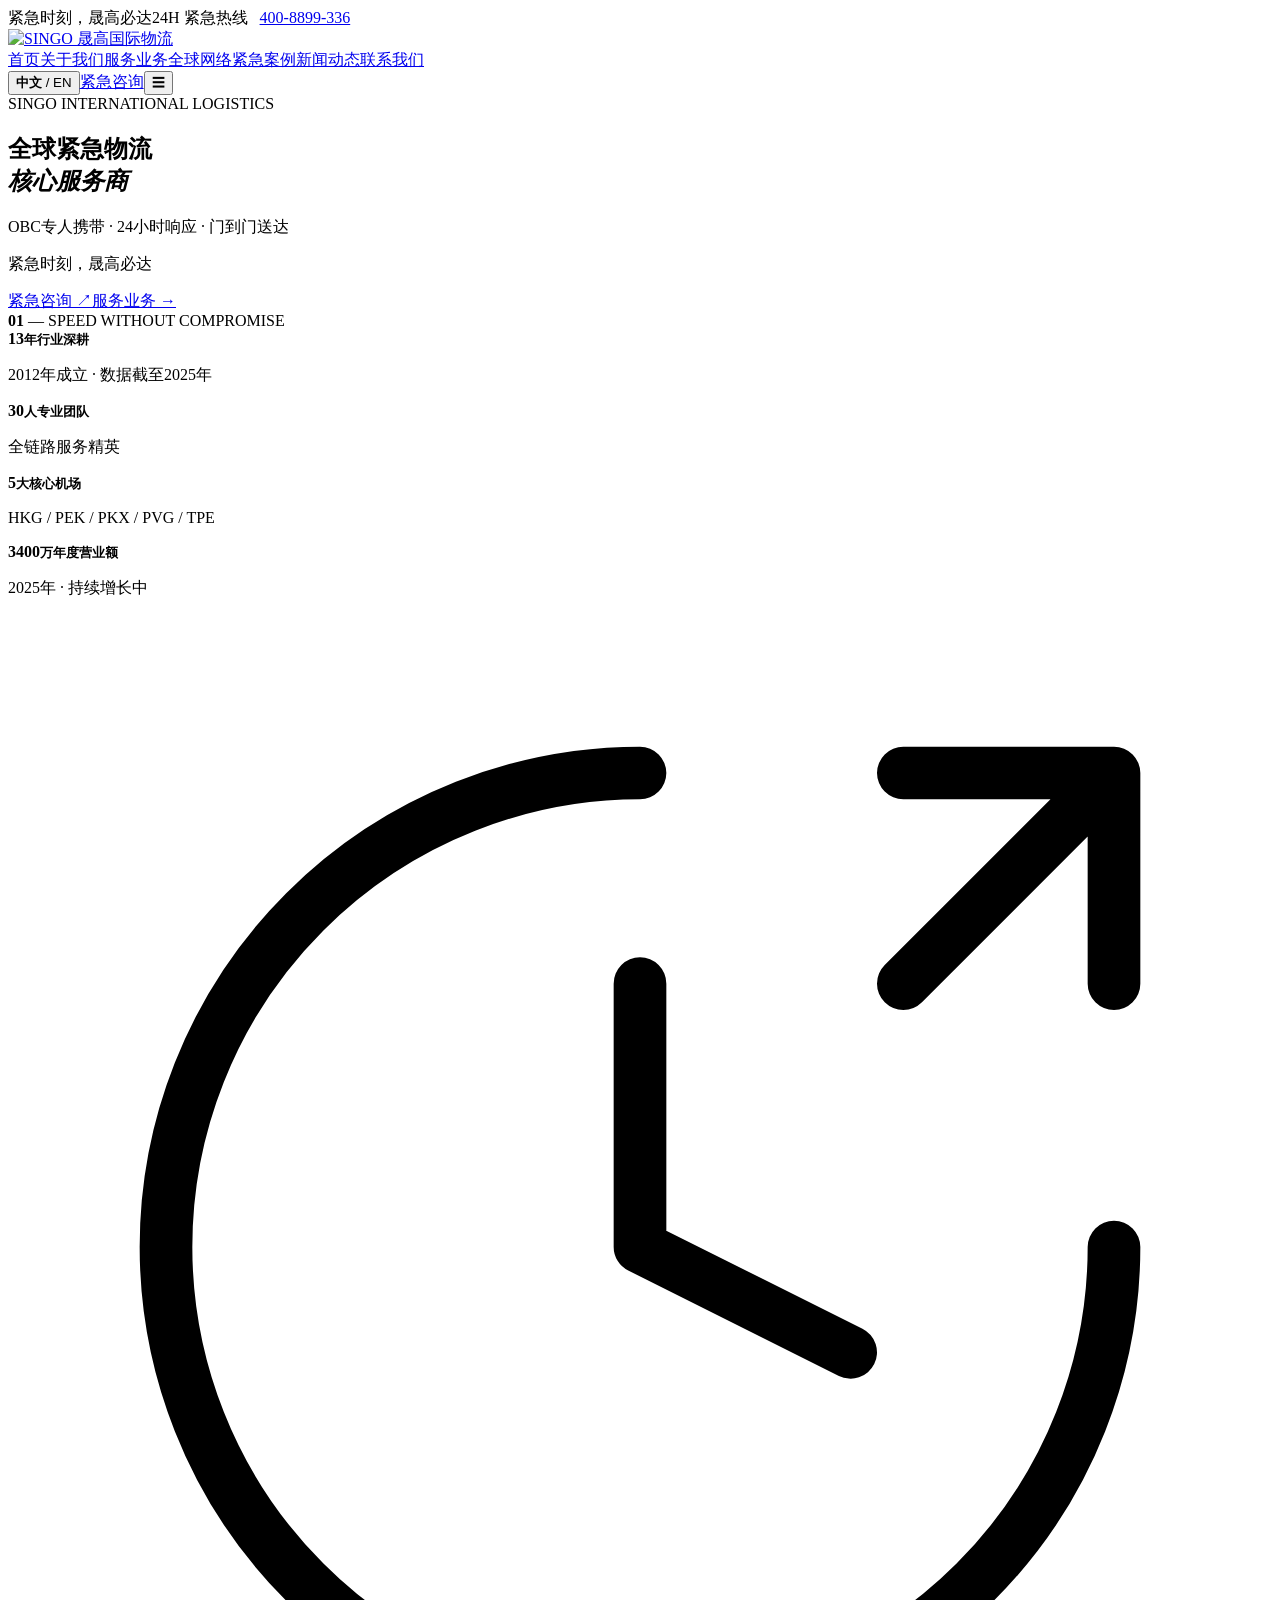
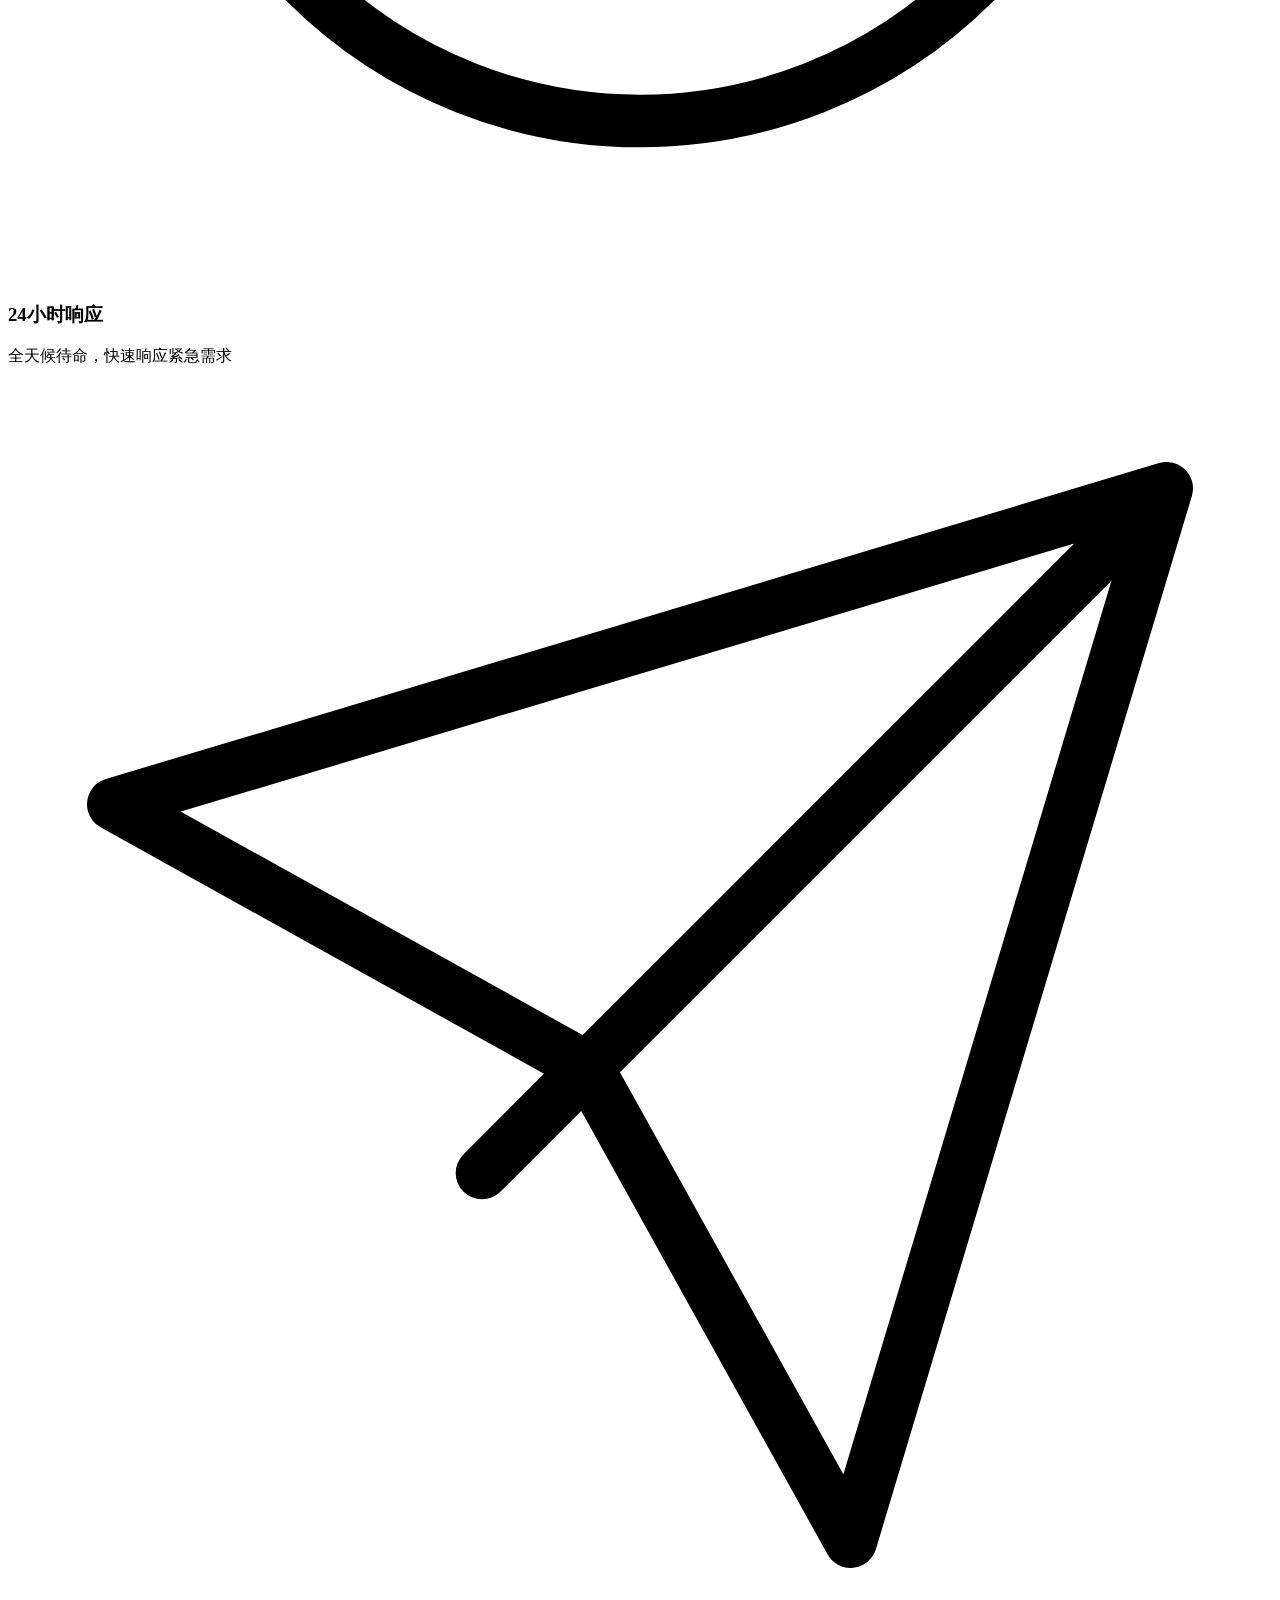
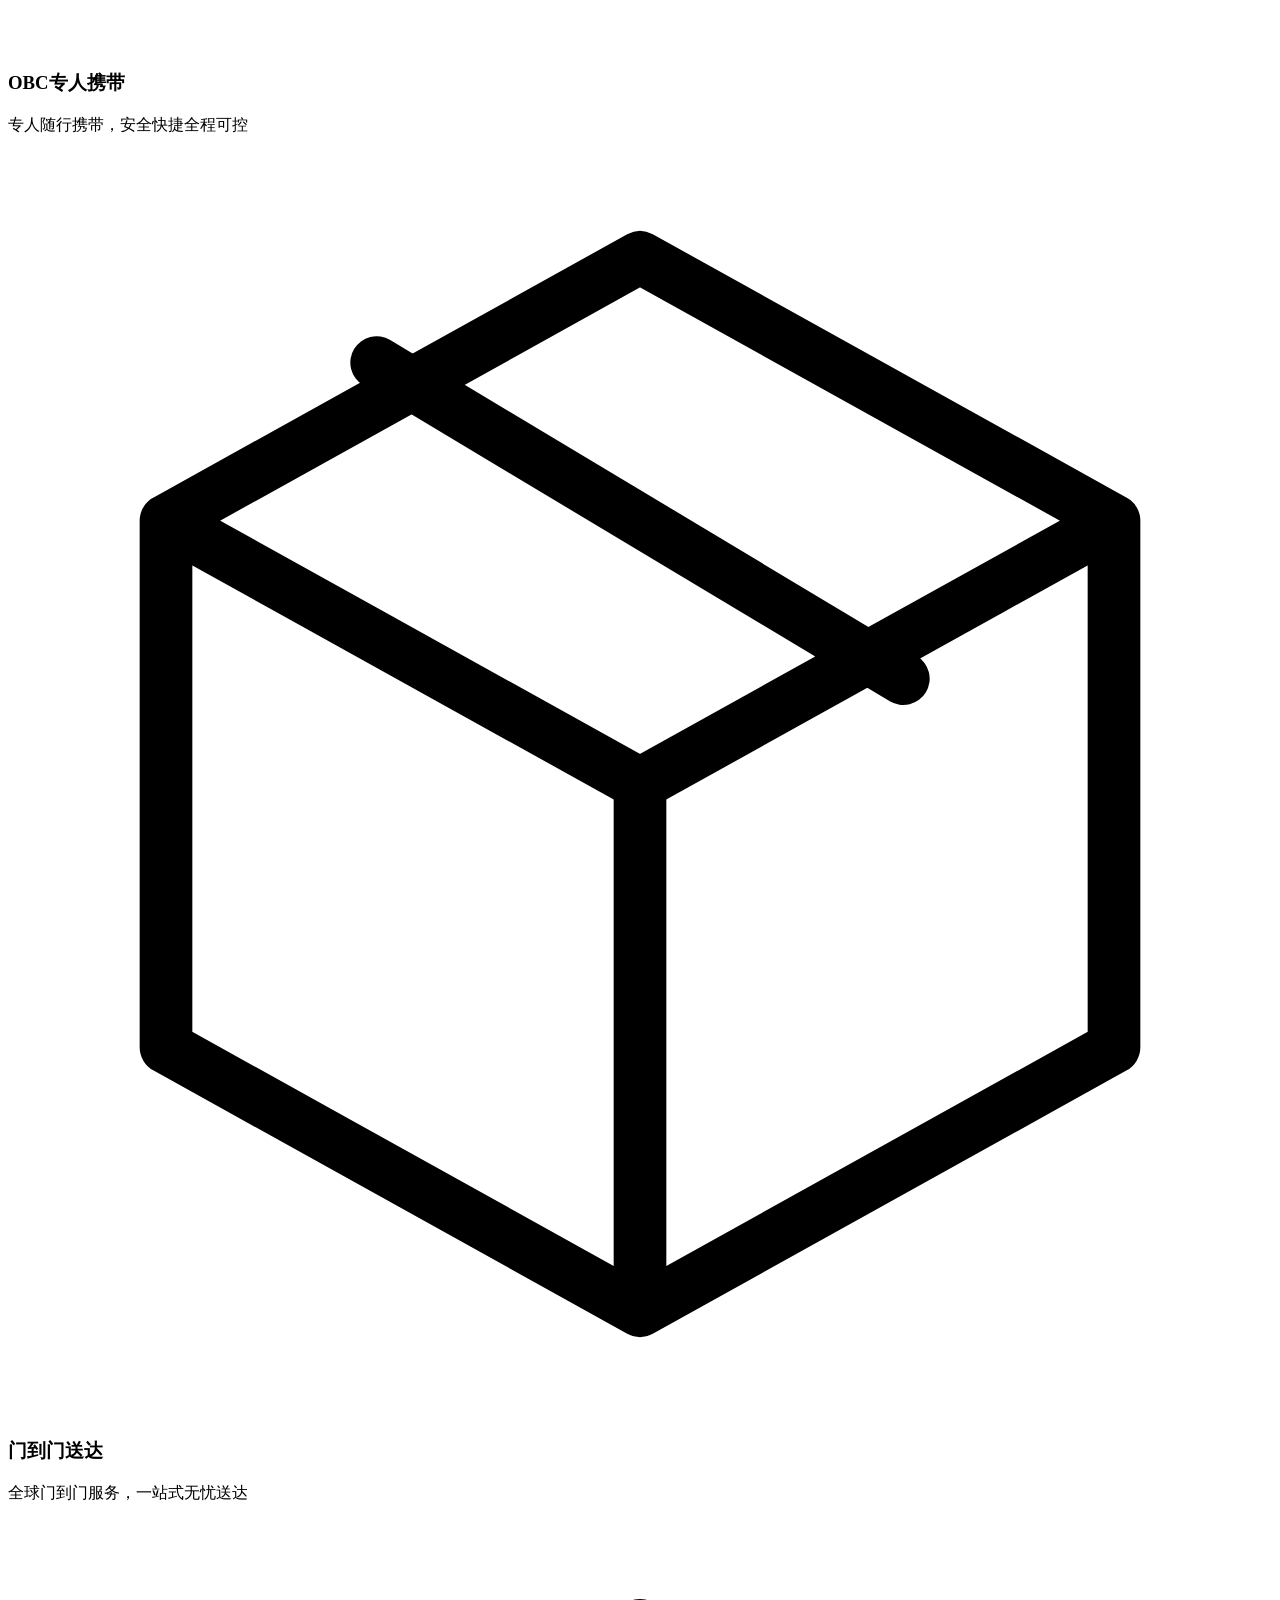
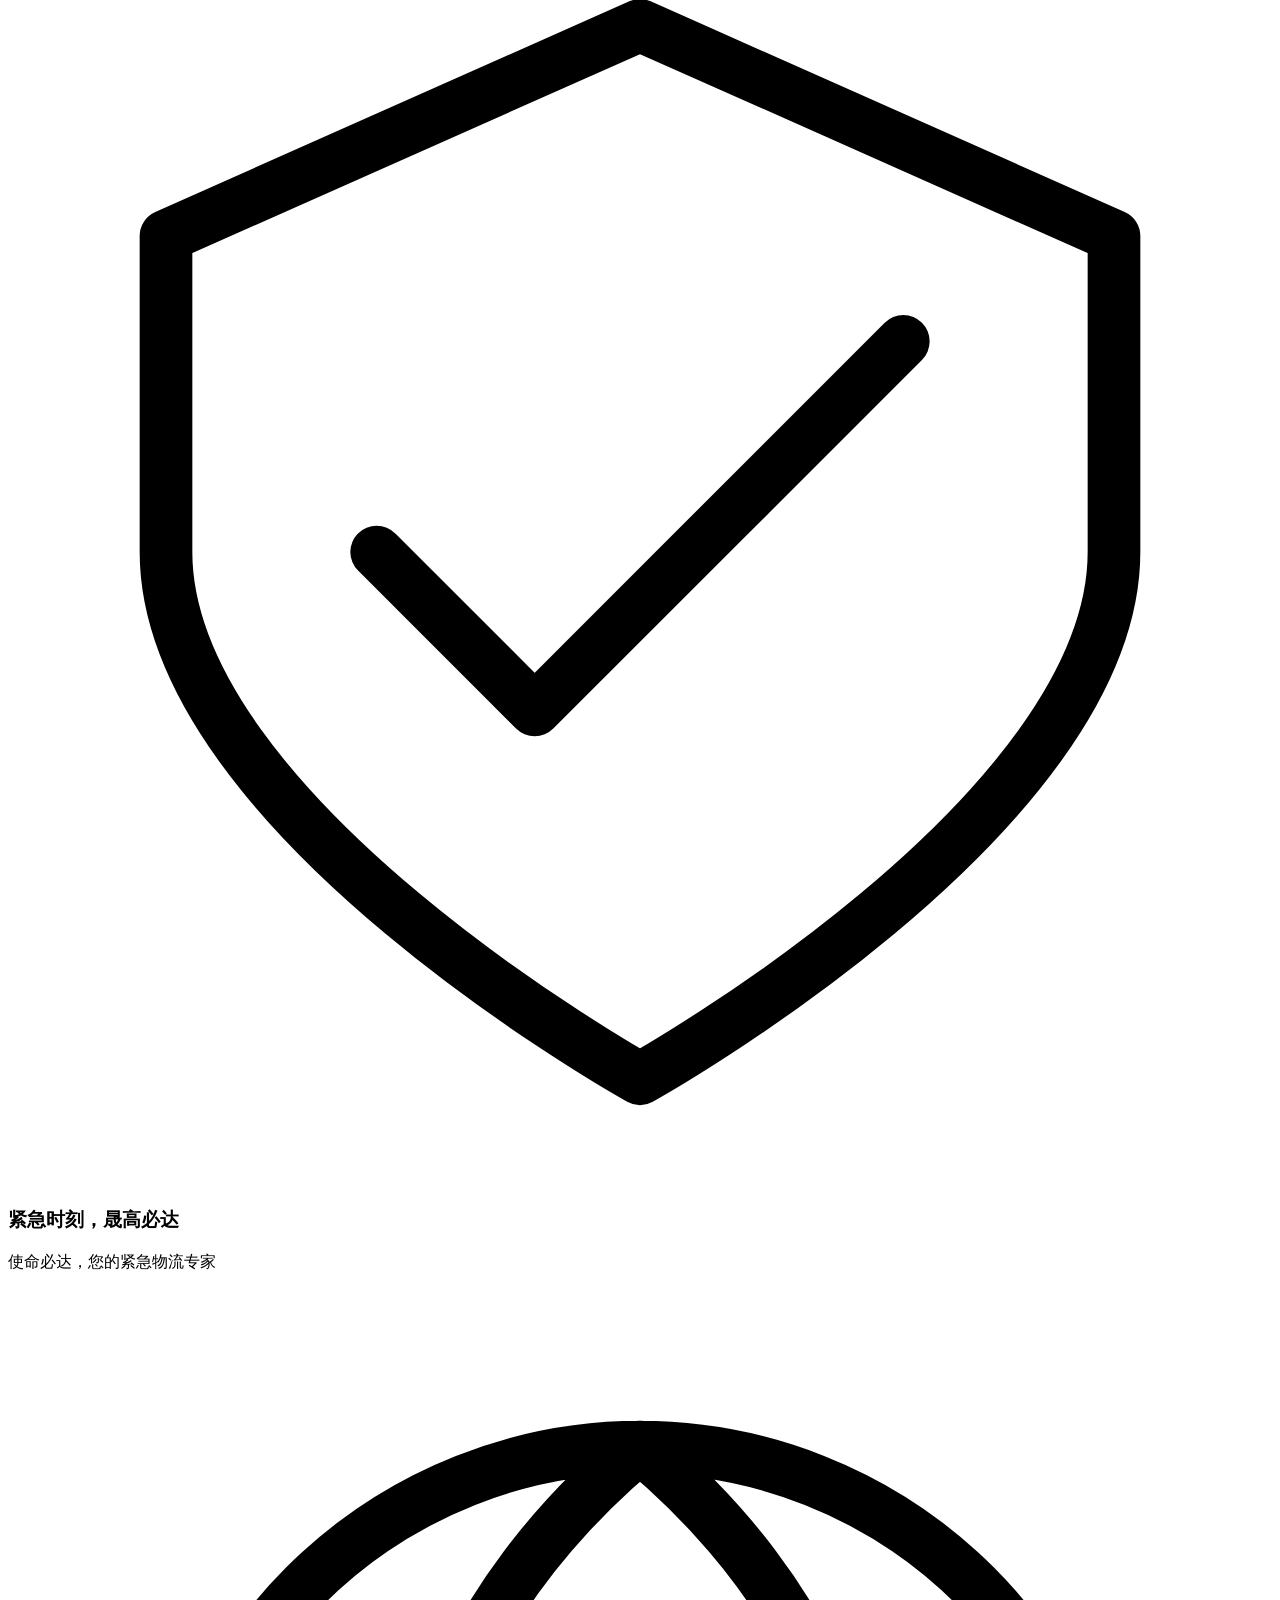
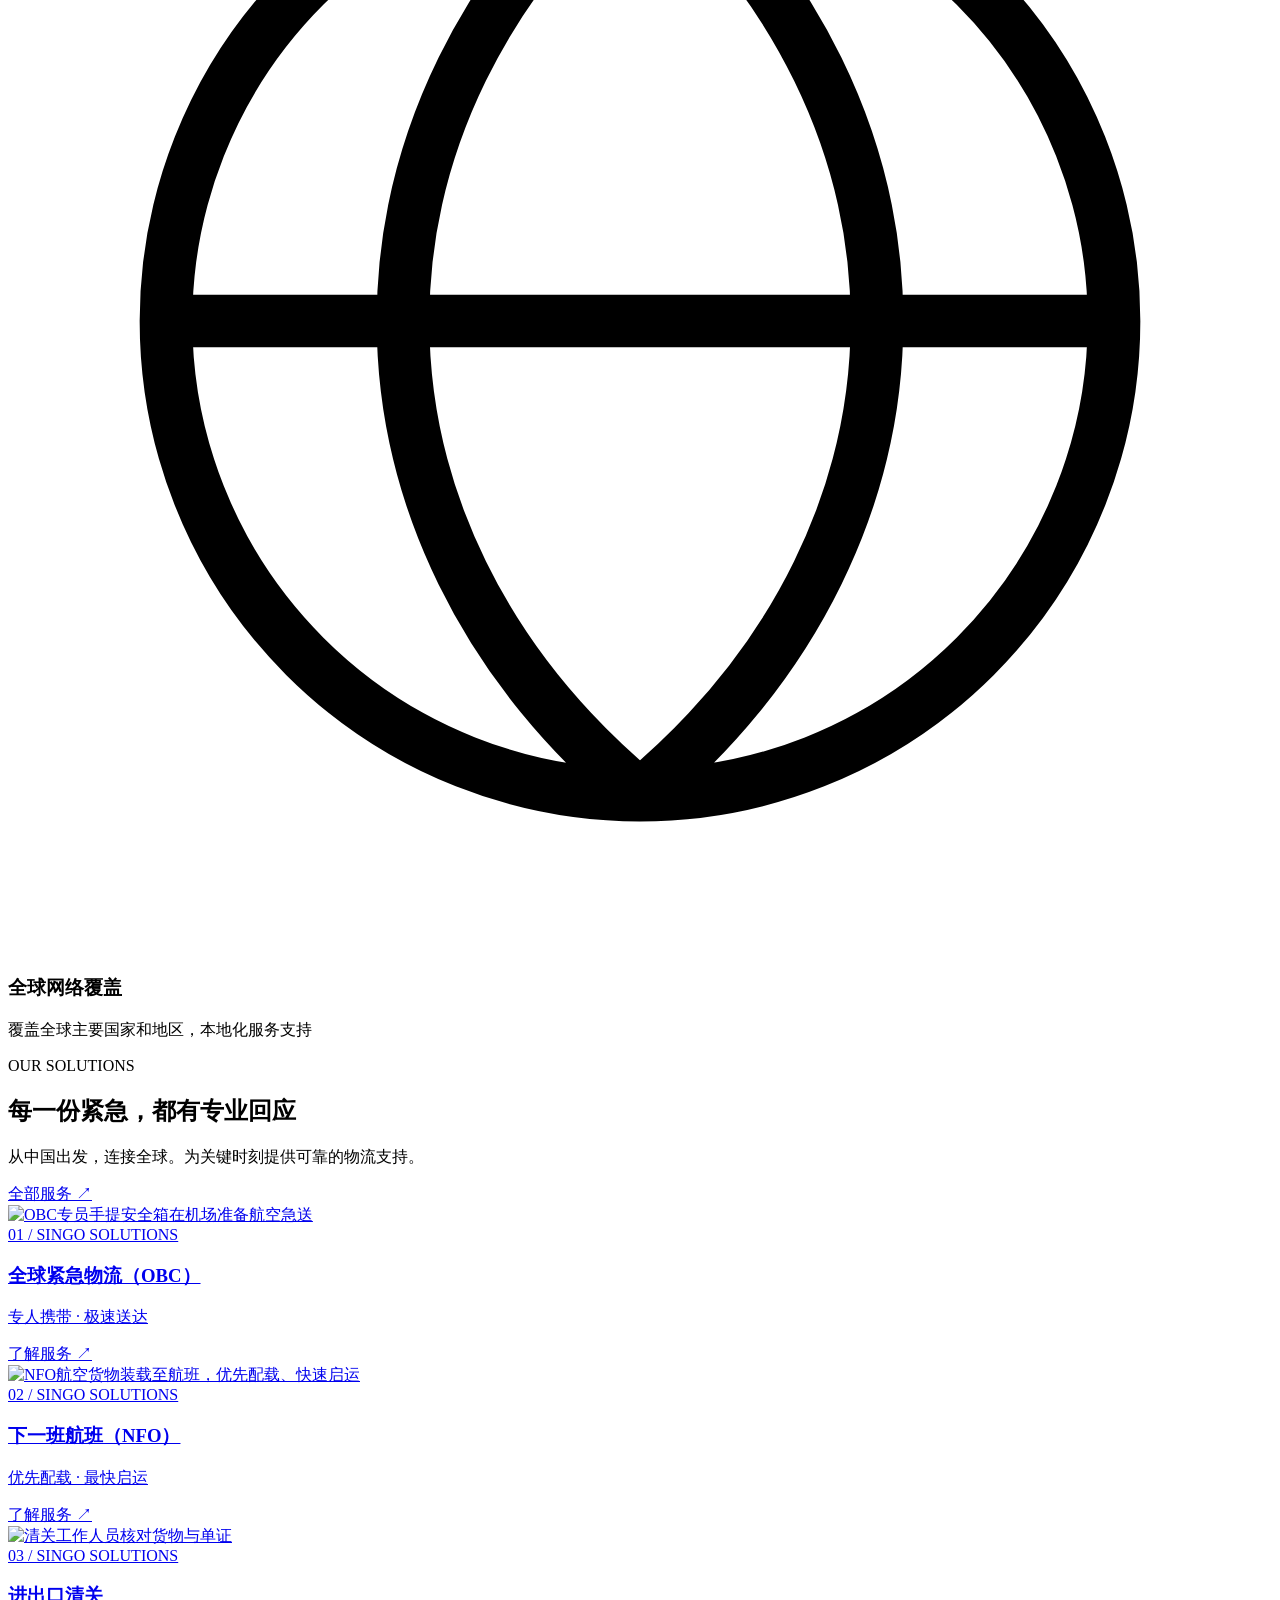
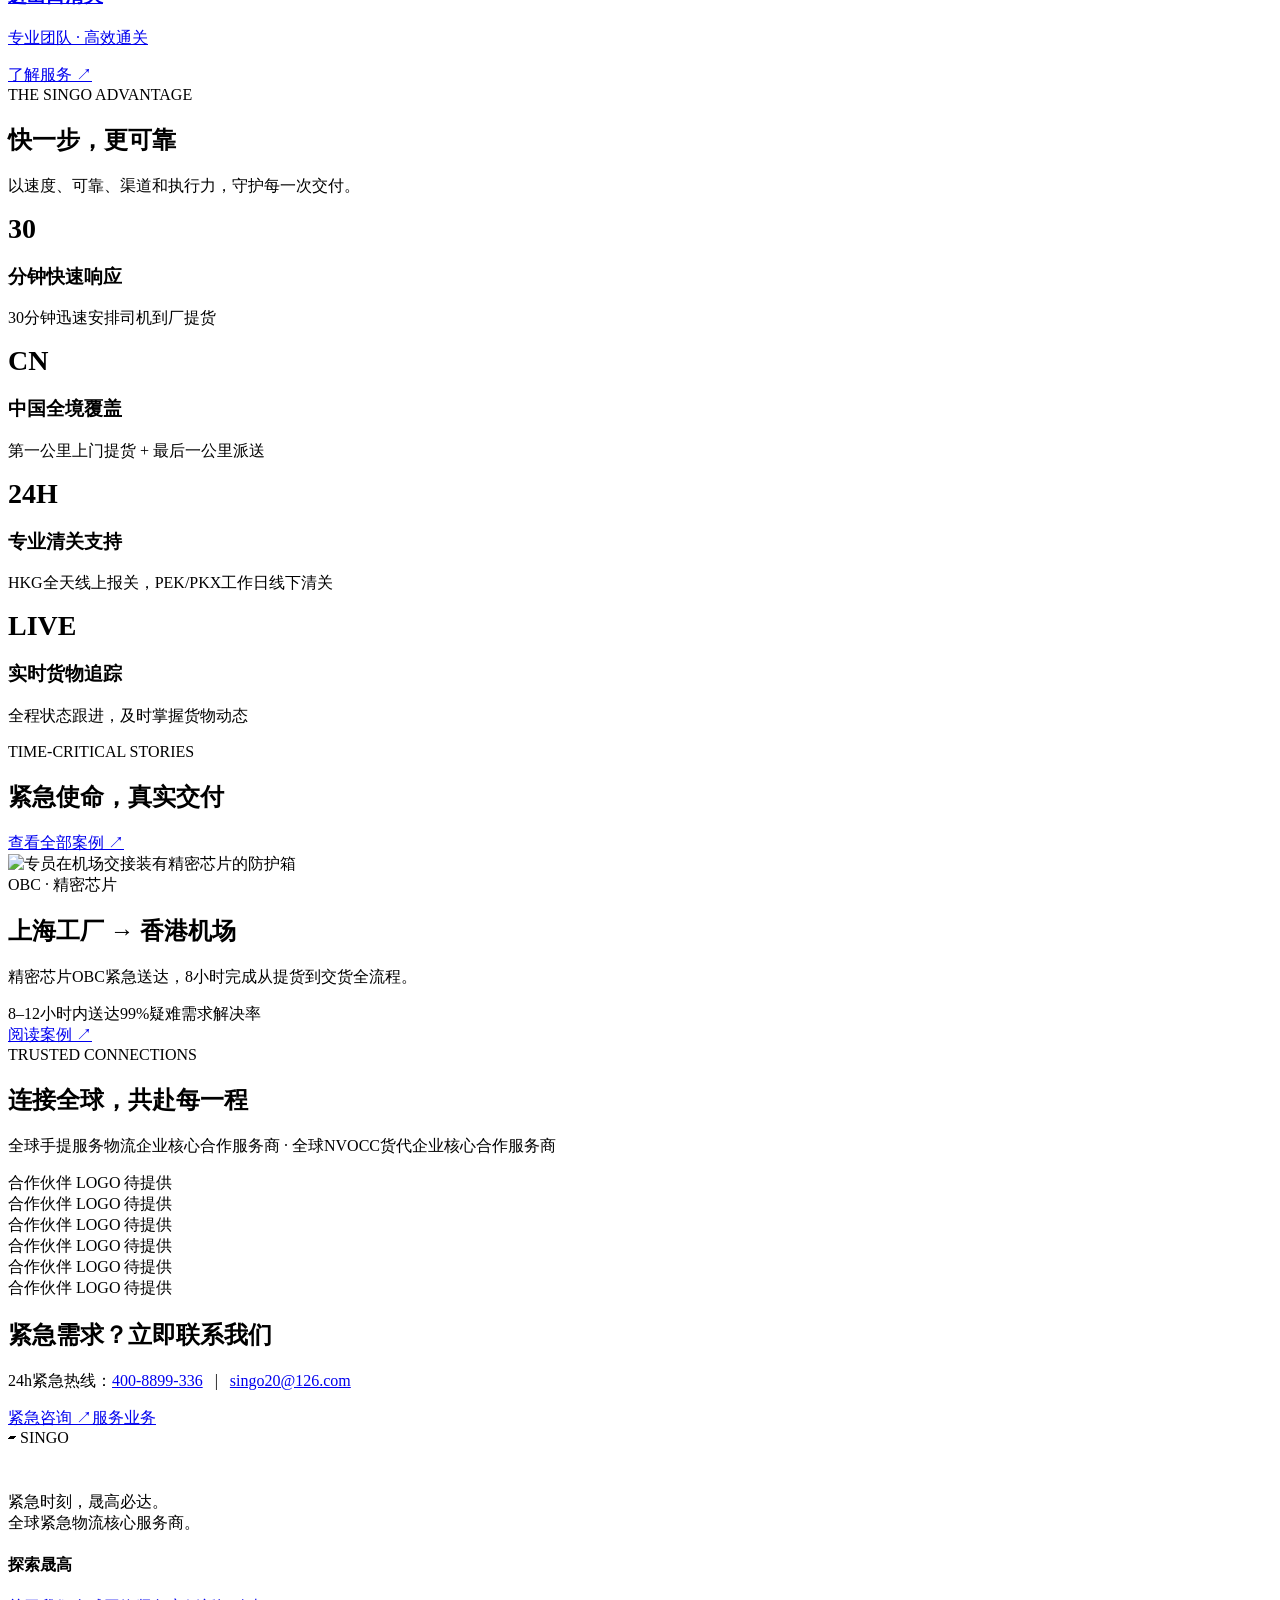
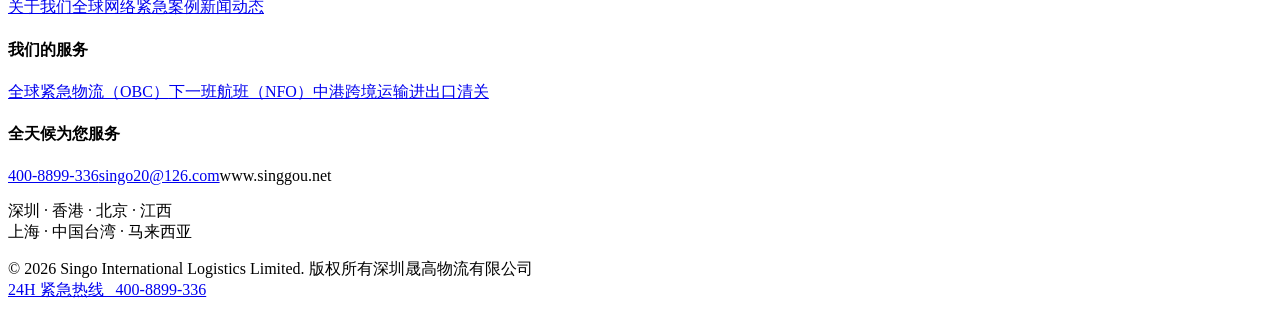
==== public/index.html @ d89088b9 "Initial commit: Singo website" ====
<!doctype html><html lang="zh-CN"><head><meta charset="UTF-8"><meta name="viewport" content="width=device-width,initial-scale=1"><title>全球紧急物流核心服务商 | 晟高国际物流 Singo International Logistics</title><meta name="description" content="OBC专人携带、中港跨境运输、进出口清关与门到门配送，晟高为紧急需求提供24小时服务。"><link rel="icon" href="data:image/svg+xml,%3Csvg xmlns='http://www.w3.org/2000/svg' viewBox='0 0 32 32'%3E%3Crect width='32' height='32' rx='6' fill='%23e60012'/%3E%3Ctext x='7' y='25' fill='white' font-size='26' font-family='Arial' font-weight='bold'%3ES%3C/text%3E%3C/svg%3E"><link rel="stylesheet" href="/style.css"><script defer src="/content.js"></script><script defer src="/app.js"></script></head><body><div id="app"><div class="topbar"><div class="wrap"><span>紧急时刻，晟高必达</span><span>24H 紧急热线 &nbsp; <a href="tel:4008899336">400-8899-336</a></span></div></div><header><div class="wrap"><a href="/" class="logo"><img src="/assets/logo.png" alt="SINGO 晟高国际物流"></a><nav aria-label="主导航"><a href="/" class="active">首页</a><a href="/about" class="">关于我们</a><a href="/services" class="">服务业务</a><a href="/network" class="">全球网络</a><a href="/cases" class="">紧急案例</a><a href="/news" class="">新闻动态</a><a href="/contact" class="">联系我们</a></nav><button class="lang" onclick="switchLanguage()" aria-label="Switch to English"><b>中文</b> / EN</button><a href="/contact" class="btn">紧急咨询</a><button class="menu" aria-expanded="false" onclick="toggleMenu(this)" aria-label="打开菜单">☰</button></div></header><main id="main"><section class="hero"><div class="wrap"><div class="eyebrow">SINGO INTERNATIONAL LOGISTICS</div><h1 class="">全球紧急物流<br><em>核心服务商</em></h1><div class="subtitle">OBC专人携带 · 24小时响应 · 门到门送达</div><p class="slogan">紧急时刻，晟高必达</p><div class="actions"><a href="/contact" class="btn">紧急咨询 ↗</a><a href="/services" class="btn light">服务业务 →</a></div></div><div class="hero-index"><b>01</b> — SPEED WITHOUT COMPROMISE</div></section><section class="stats"><div class="wrap"><div class="stat"><strong>13<small>年行业深耕</small></strong><p>2012年成立 · 数据截至2025年</p></div><div class="stat"><strong>30<small>人专业团队</small></strong><p>全链路服务精英</p></div><div class="stat"><strong>5<small>大核心机场</small></strong><p>HKG / PEK / PKX / PVG / TPE</p></div><div class="stat"><strong>3400<small>万年度营业额</small></strong><p>2025年 · 持续增长中</p></div></div></section><section class="section "><div class="wrap"><div class="grid five"><div class="card promise"><svg class="icon" viewBox="0 0 24 24" fill="none" stroke="currentColor" stroke-linecap="round" stroke-linejoin="round" aria-hidden="true"><path d="M12 3a9 9 0 1 0 9 9 M12 7v5l4 2 M17 3h4v4 M21 3l-4 4"/></svg><h3>24小时响应</h3><p>全天候待命，快速响应紧急需求</p></div><div class="card promise"><svg class="icon" viewBox="0 0 24 24" fill="none" stroke="currentColor" stroke-linecap="round" stroke-linejoin="round" aria-hidden="true"><path d="M22 2 9 15 M22 2l-6 20-5-9-9-5Z"/></svg><h3>OBC专人携带</h3><p>专人随行携带，安全快捷全程可控</p></div><div class="card promise"><svg class="icon" viewBox="0 0 24 24" fill="none" stroke="currentColor" stroke-linecap="round" stroke-linejoin="round" aria-hidden="true"><path d="m3 7 9-5 9 5v10l-9 5-9-5V7 m0 0 9 5 9-5 M12 12v10 M7 4l10 6"/></svg><h3>门到门送达</h3><p>全球门到门服务，一站式无忧送达</p></div><div class="card promise"><svg class="icon" viewBox="0 0 24 24" fill="none" stroke="currentColor" stroke-linecap="round" stroke-linejoin="round" aria-hidden="true"><path d="M12 2 3 6v6c0 5 9 10 9 10s9-5 9-10V6Z m-5 10 3 3 7-7"/></svg><h3>紧急时刻，晟高必达</h3><p>使命必达，您的紧急物流专家</p></div><div class="card promise"><svg class="icon" viewBox="0 0 24 24" fill="none" stroke="currentColor" stroke-linecap="round" stroke-linejoin="round" aria-hidden="true"><path d="M21 12a9 9 0 1 1-18 0 9 9 0 0 1 18 0 M3 12h18 M12 3c-6 5-6 13 0 18 M12 3c6 5 6 13 0 18"/></svg><h3>全球网络覆盖</h3><p>覆盖全球主要国家和地区，本地化服务支持</p></div></div></div></section><section class="section gray"><div class="wrap"><div class="section-head"><div><div class="kicker">OUR SOLUTIONS</div><h2>每一份紧急，都有专业回应</h2><p>从中国出发，连接全球。为关键时刻提供可靠的物流支持。</p></div><a href="/services" class="text-link">全部服务 ↗</a></div><div class="grid three"><a href="/services#obc" class="service-card"><img class="service-card-image" src="/images/singo-obc.png" alt="OBC专员手提安全箱在机场准备航空急送" width="1672" height="941" loading="lazy"><div class="service-content"><span class="number">01 / SINGO SOLUTIONS</span><h3>全球紧急物流（OBC）</h3><p>专人携带 · 极速送达</p><span class="text-link">了解服务 ↗</span></div></a><a href="/services#nfo" class="service-card"><div class="placeholder"><img class="service-card-image" src="/images/singo-nfo.png" alt="NFO航空货物装载至航班，优先配载、快速启运" width="1672" height="941" loading="lazy"></div><div class="service-content"><span class="number">02 / SINGO SOLUTIONS</span><h3>下一班航班（NFO）</h3><p>优先配载 · 最快启运</p><span class="text-link">了解服务 ↗</span></div></a><a href="/services#customs" class="service-card"><div class="placeholder"><img class="service-card-image" src="/images/singo-customs.png" alt="清关工作人员核对货物与单证" width="1672" height="941" loading="lazy"></div><div class="service-content"><span class="number">03 / SINGO SOLUTIONS</span><h3>进出口清关</h3><p>专业团队 · 高效通关</p><span class="text-link">了解服务 ↗</span></div></a></div></div></section><section class="section "><div class="wrap"><div class="section-head"><div><div class="kicker">THE SINGO ADVANTAGE</div><h2>快一步，更可靠</h2><p>以速度、可靠、渠道和执行力，守护每一次交付。</p></div></div><div class="grid four"><div class="feature"><strong style="font-size:28px">30</strong><h3>分钟快速响应</h3><p>30分钟迅速安排司机到厂提货</p></div><div class="feature"><strong style="font-size:28px">CN</strong><h3>中国全境覆盖</h3><p>第一公里上门提货 + 最后一公里派送</p></div><div class="feature"><strong style="font-size:28px">24H</strong><h3>专业清关支持</h3><p>HKG全天线上报关，PEK/PKX工作日线下清关</p></div><div class="feature"><strong style="font-size:28px">LIVE</strong><h3>实时货物追踪</h3><p>全程状态跟进，及时掌握货物动态</p></div></div></div></section><section class="section gray"><div class="wrap"><div class="section-head"><div><div class="kicker">TIME-CRITICAL STORIES</div><h2>紧急使命，真实交付</h2></div><a href="/cases" class="text-link">查看全部案例 ↗</a></div><div class="case-banner"><div class="case-scene"><img src="/images/shanghai-hongkong-case.png" alt="专员在机场交接装有精密芯片的防护箱" width="1672" height="941" loading="lazy"></div><div class="case-copy"><span class="badge">OBC · 精密芯片</span><h2>上海工厂 → 香港机场</h2><p class="muted">精密芯片OBC紧急送达，8小时完成从提货到交货全流程。</p><div class="tags"><span class="badge">8–12小时内送达</span><span class="badge">99%疑难需求解决率</span></div><a href="/cases/precision-chips" class="text-link">阅读案例 ↗</a></div></div></div></section><section class="section "><div class="wrap"><div class="section-head"><div><div class="kicker">TRUSTED CONNECTIONS</div><h2>连接全球，共赴每一程</h2><p>全球手提服务物流企业核心合作服务商 · 全球NVOCC货代企业核心合作服务商</p></div></div><div class="partners"><div class="partner">合作伙伴 LOGO 待提供</div><div class="partner">合作伙伴 LOGO 待提供</div><div class="partner">合作伙伴 LOGO 待提供</div><div class="partner">合作伙伴 LOGO 待提供</div><div class="partner">合作伙伴 LOGO 待提供</div><div class="partner">合作伙伴 LOGO 待提供</div></div></div></section></main><section class="cta"><div class="wrap"><div><h2>紧急需求？立即联系我们</h2><p>24h紧急热线：<a href="tel:4008899336">400-8899-336</a> &nbsp; | &nbsp; <a href="mailto:singo20@126.com">singo20@126.com</a></p></div><div class="actions"><a href="/contact" class="btn white">紧急咨询 ↗</a><a href="/services" class="btn light">服务业务</a></div></div></section><footer><div class="wrap"><div class="footer-grid"><div><div class="wordmark"><span>▰</span> SINGO</div><p style="color:white;margin-top:8px">晟高国际物流</p><p>紧急时刻，晟高必达。<br>全球紧急物流核心服务商。</p></div><div><h4>探索晟高</h4><a href="/about" class="">关于我们</a><a href="/network" class="">全球网络</a><a href="/cases" class="">紧急案例</a><a href="/news" class="">新闻动态</a></div><div><h4>我们的服务</h4><a href="/services#obc" class="">全球紧急物流（OBC）</a><a href="/services#nfo" class="">下一班航班（NFO）</a><a href="/services#cross-border" class="">中港跨境运输</a><a href="/services#customs" class="">进出口清关</a></div><div><h4>全天候为您服务</h4><a href="tel:4008899336">400-8899-336</a><a href="mailto:singo20@126.com">singo20@126.com</a><span>www.singgou.net</span><p style="margin-top:16px">深圳 · 香港 · 北京 · 江西<br>上海 · 中国台湾 · 马来西亚</p></div></div><div class="copyright"><span>© 2026 Singo International Logistics Limited. 版权所有</span><span>深圳晟高物流有限公司</span></div></div></footer><a class="mobile-contact" href="tel:4008899336">24H 紧急热线 &nbsp; 400-8899-336</a></div></body></html>
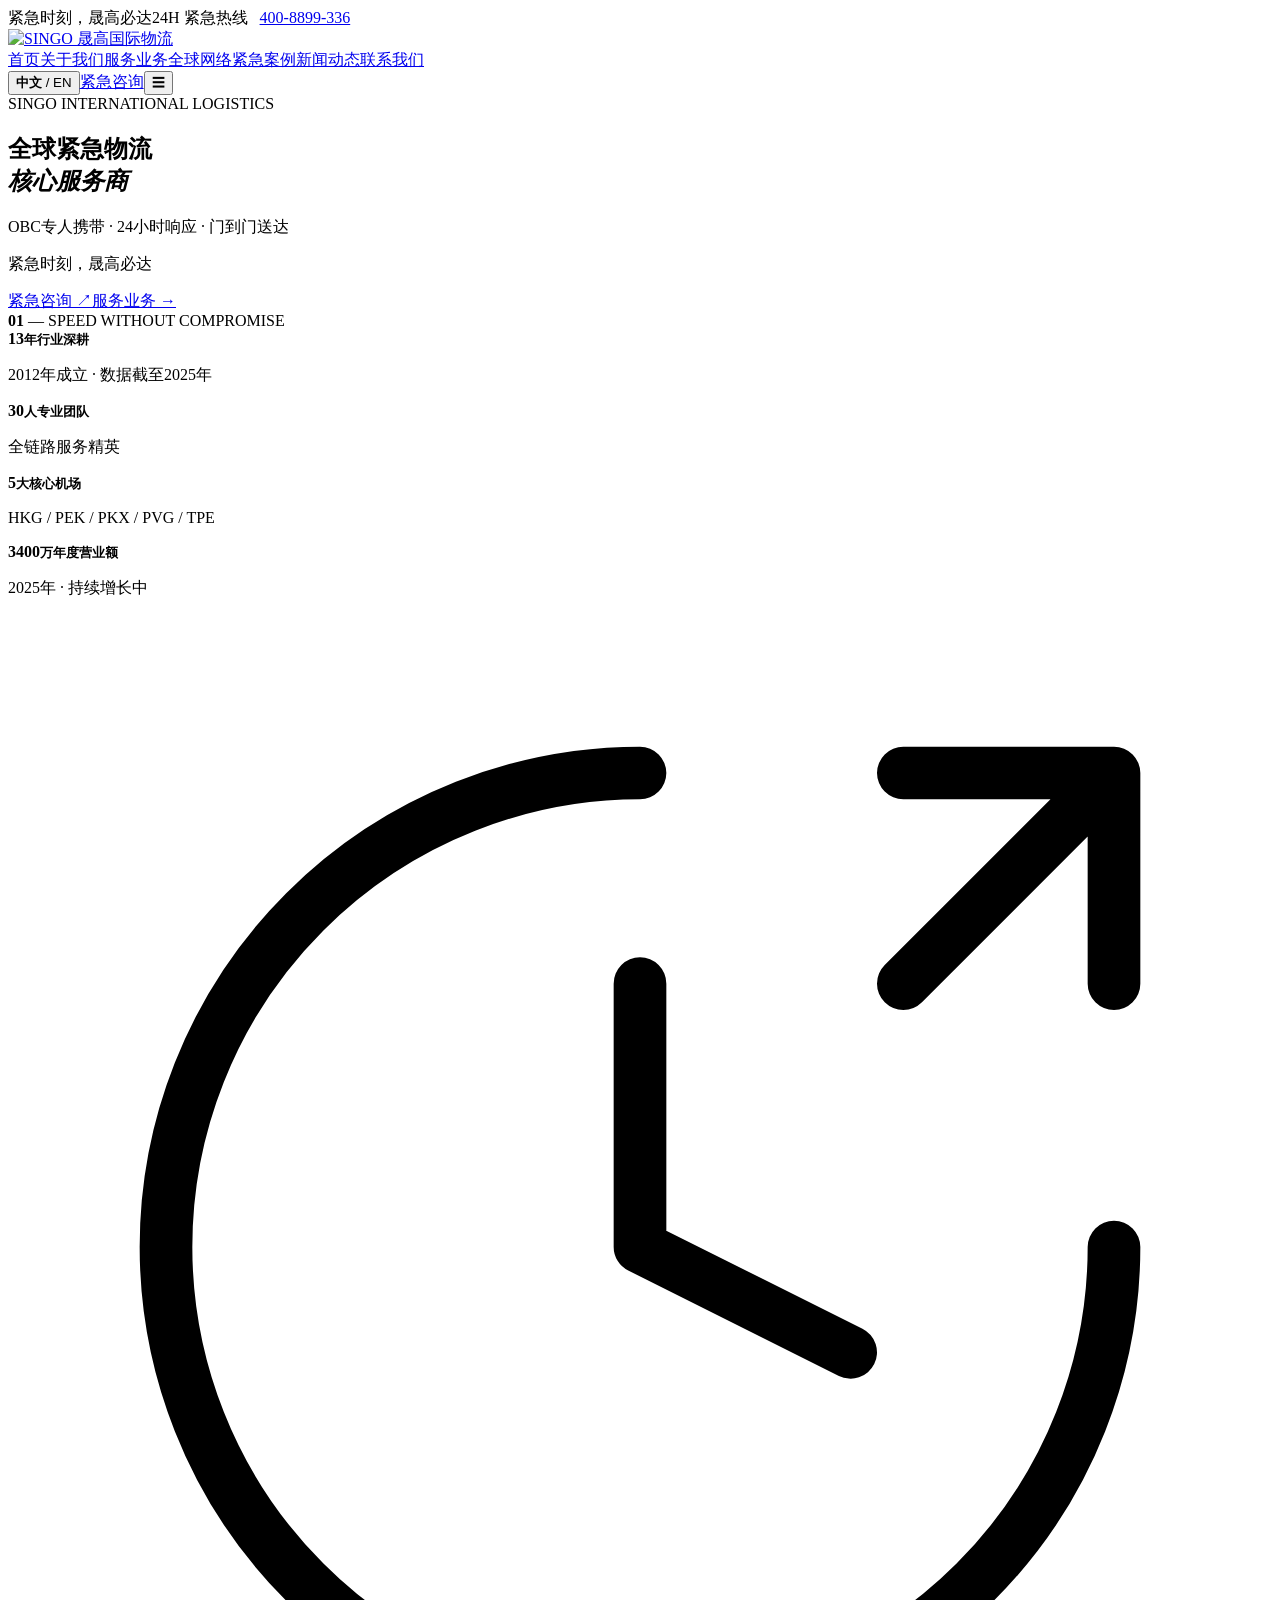
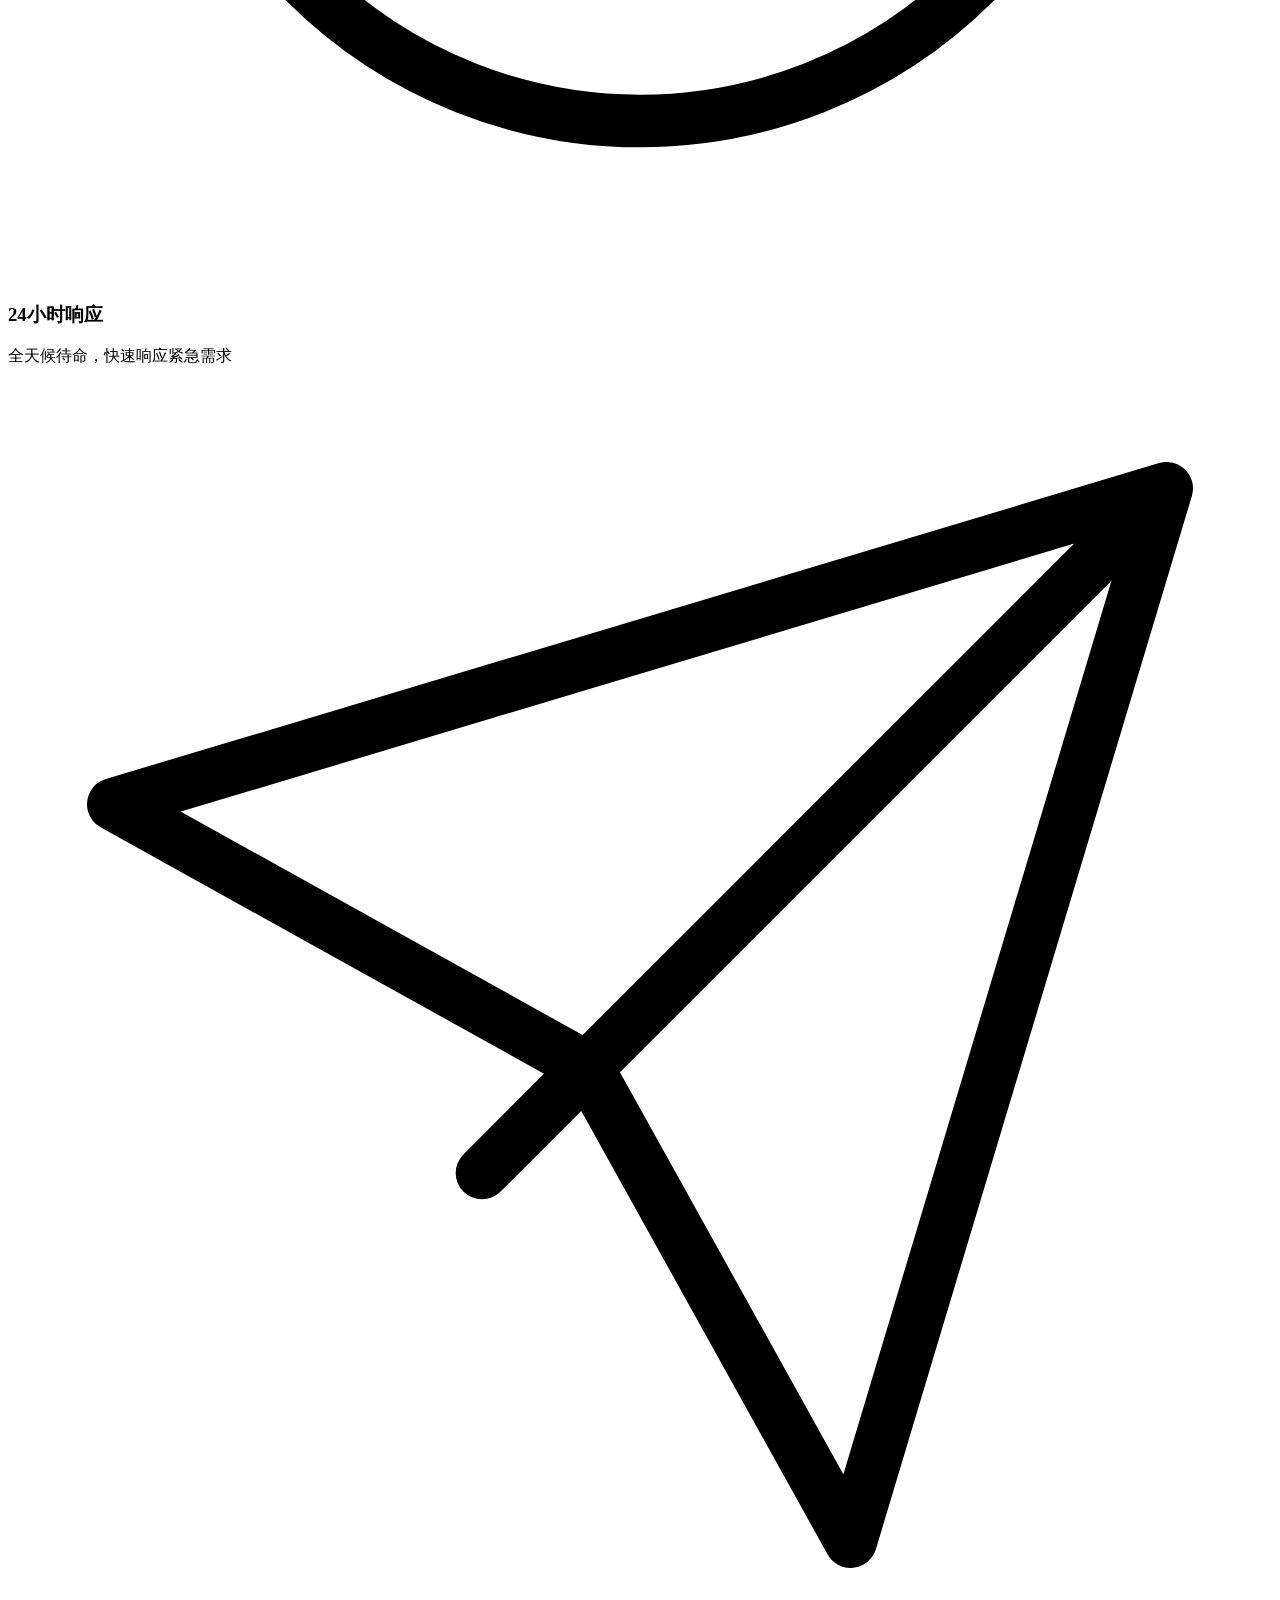
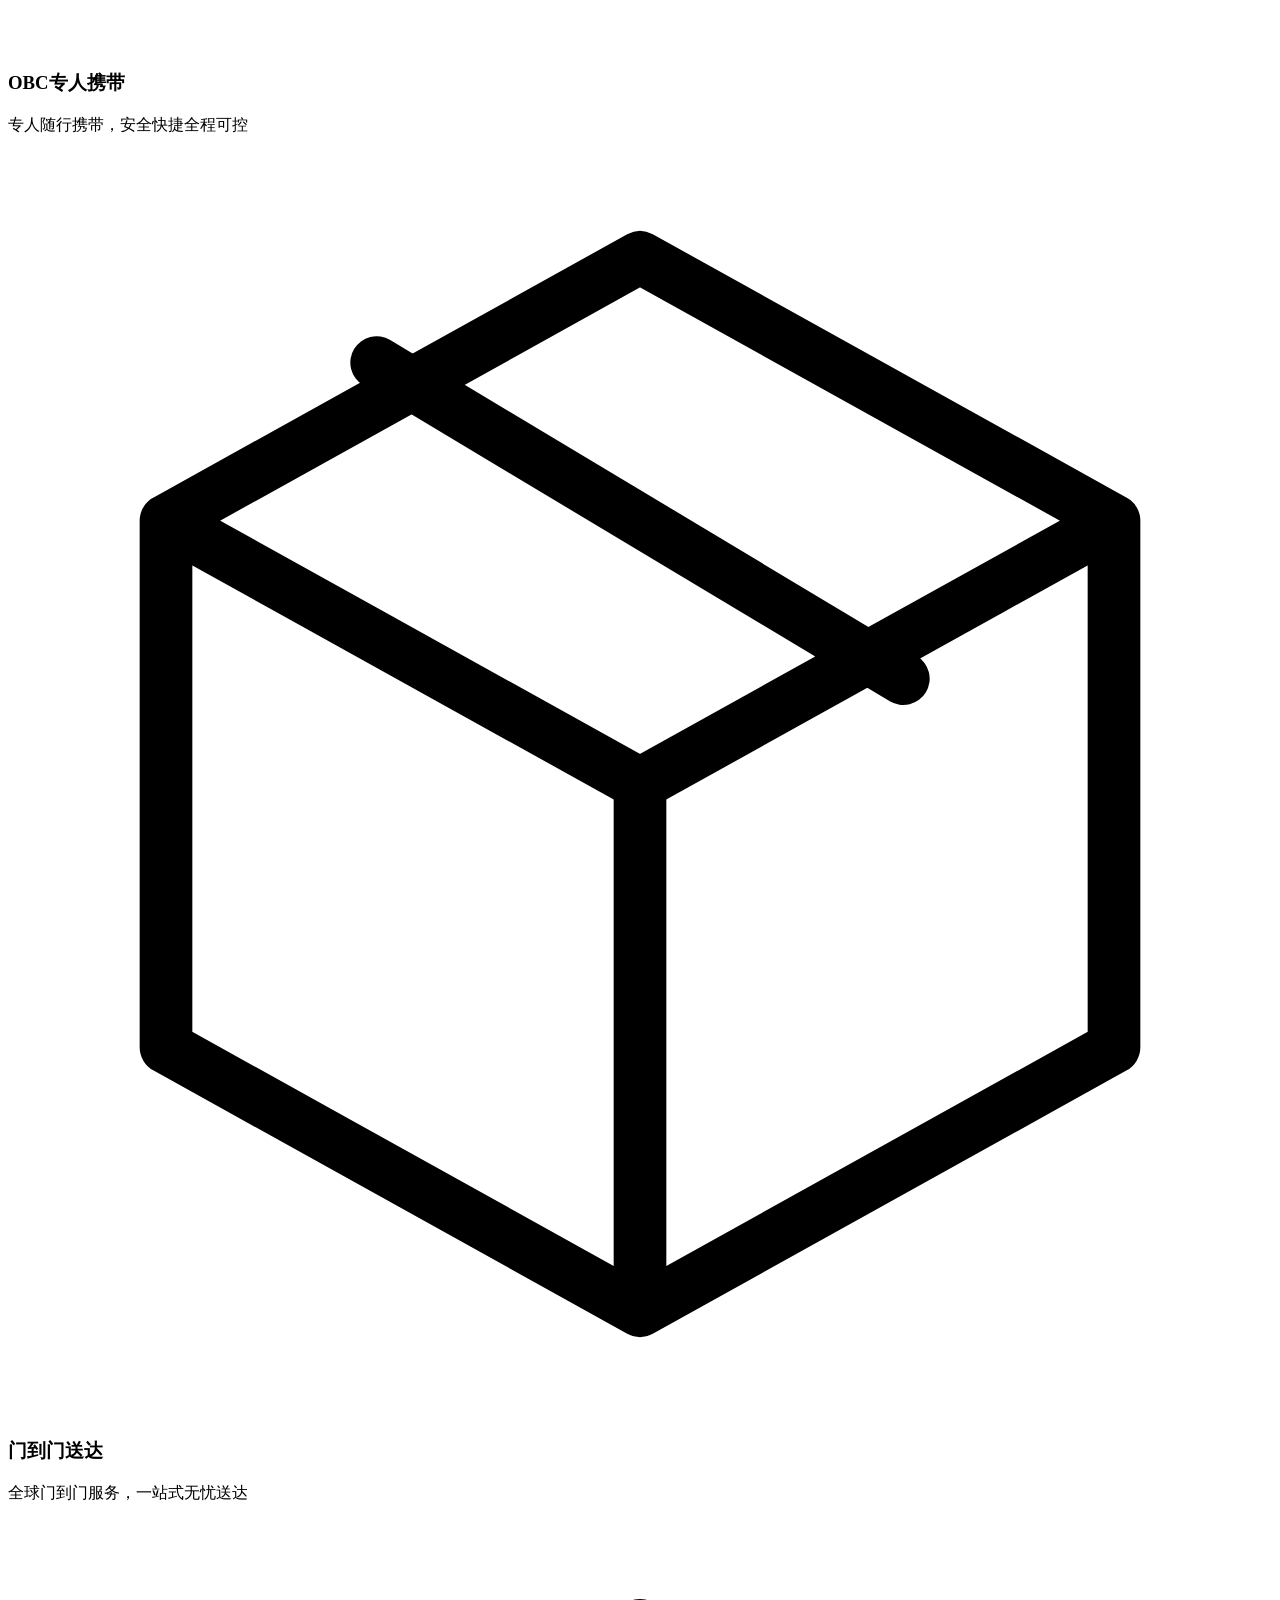
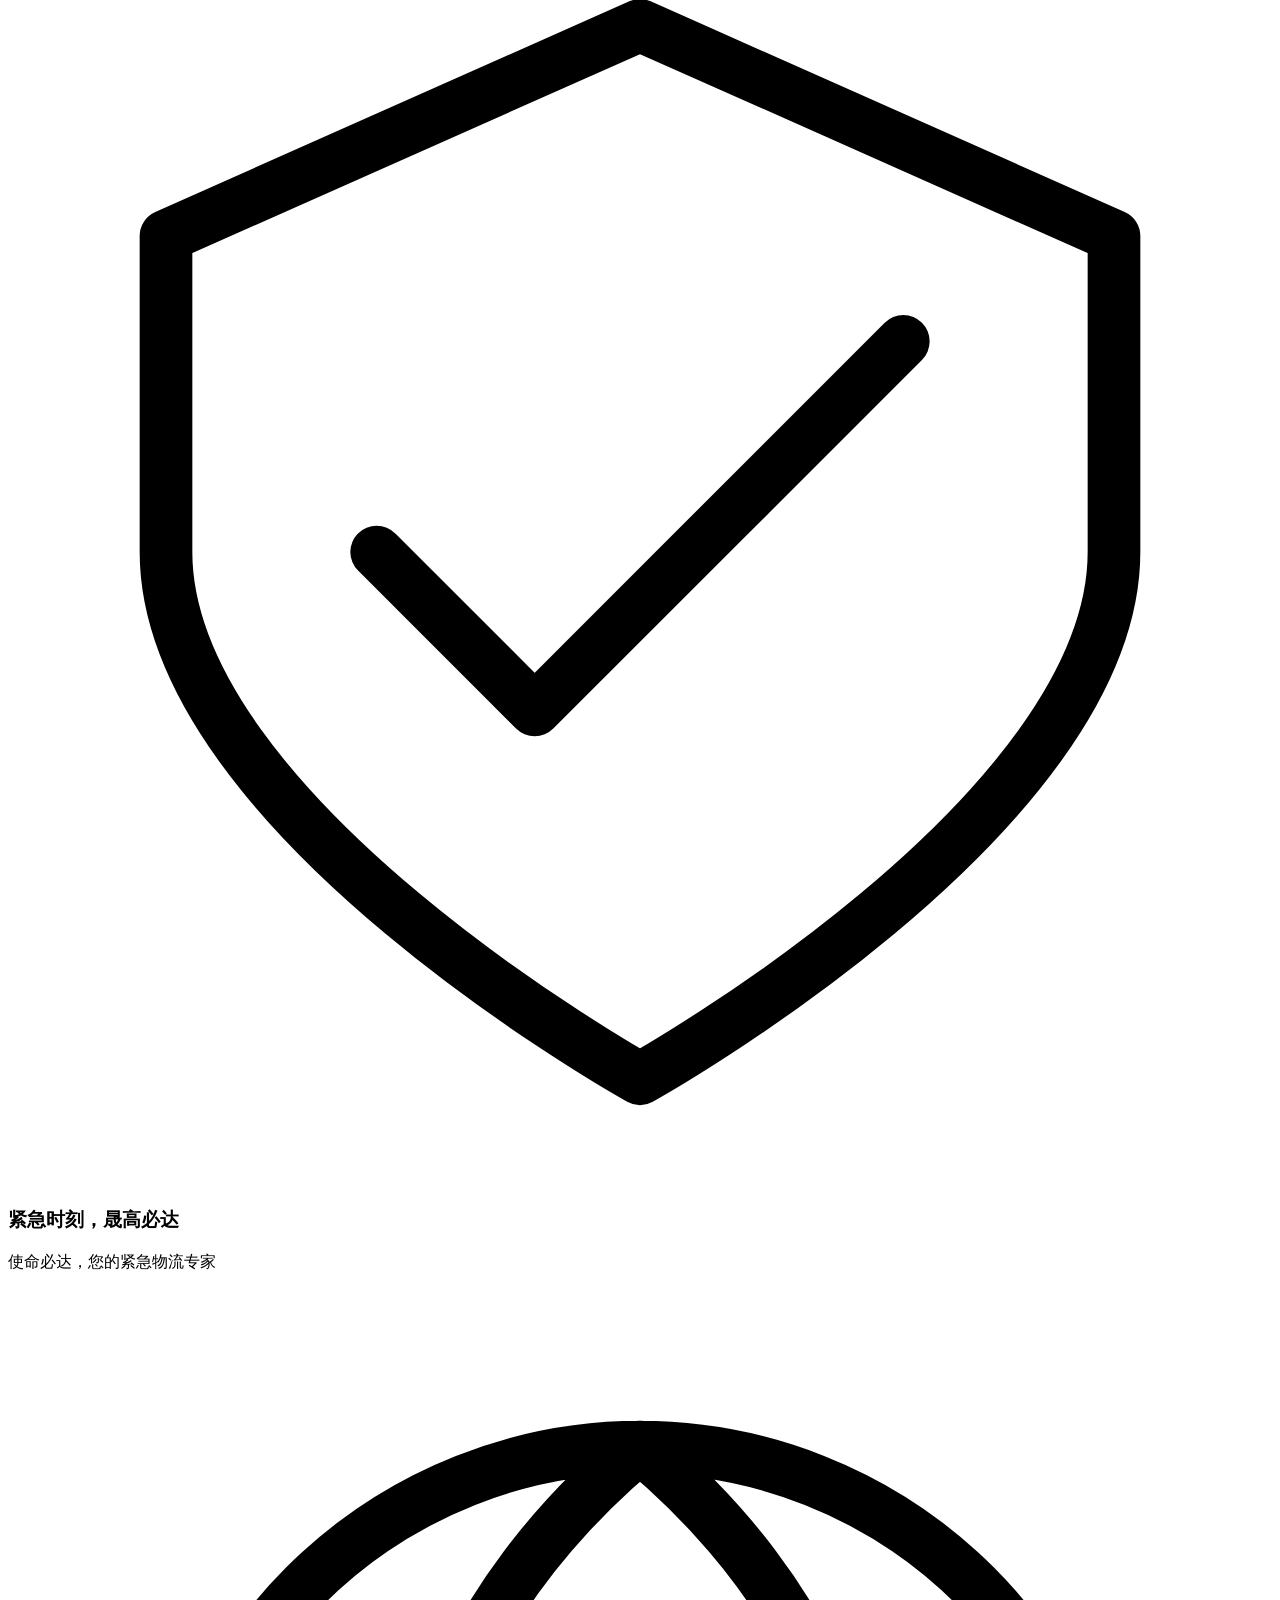
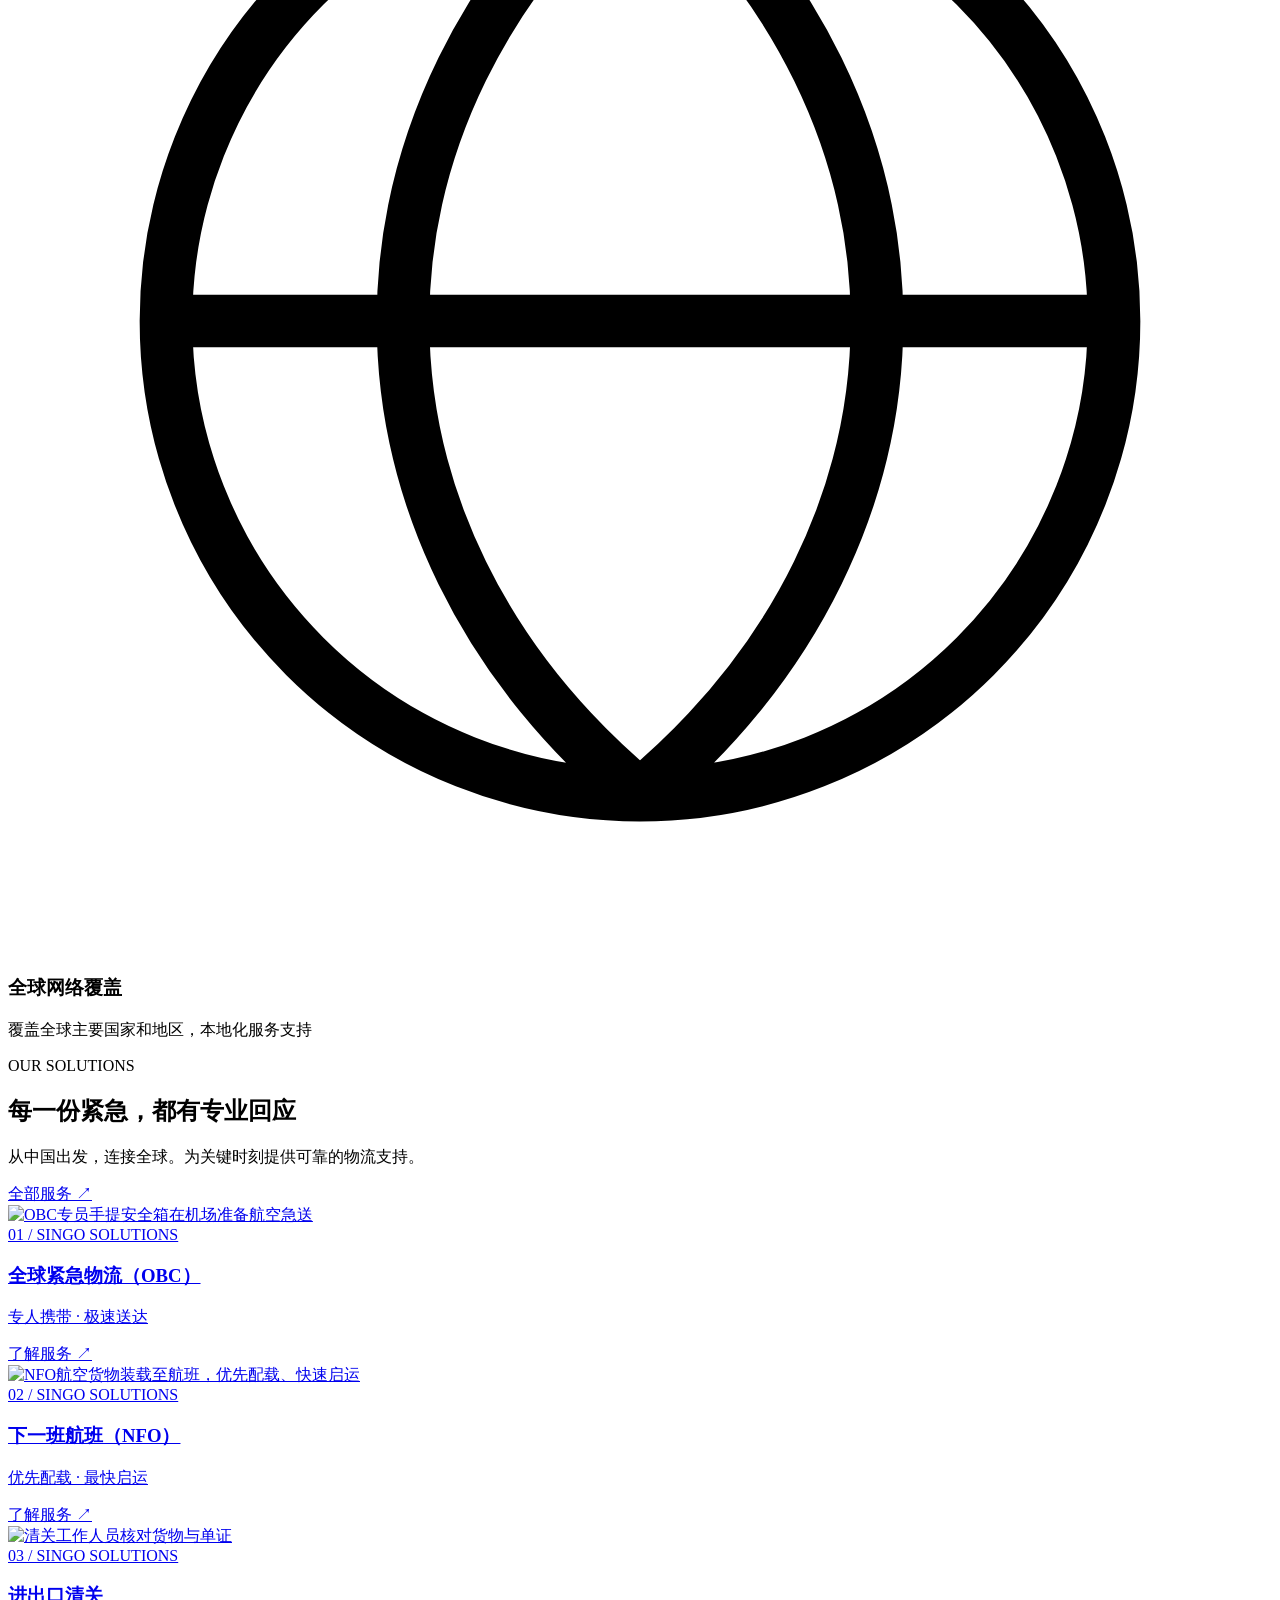
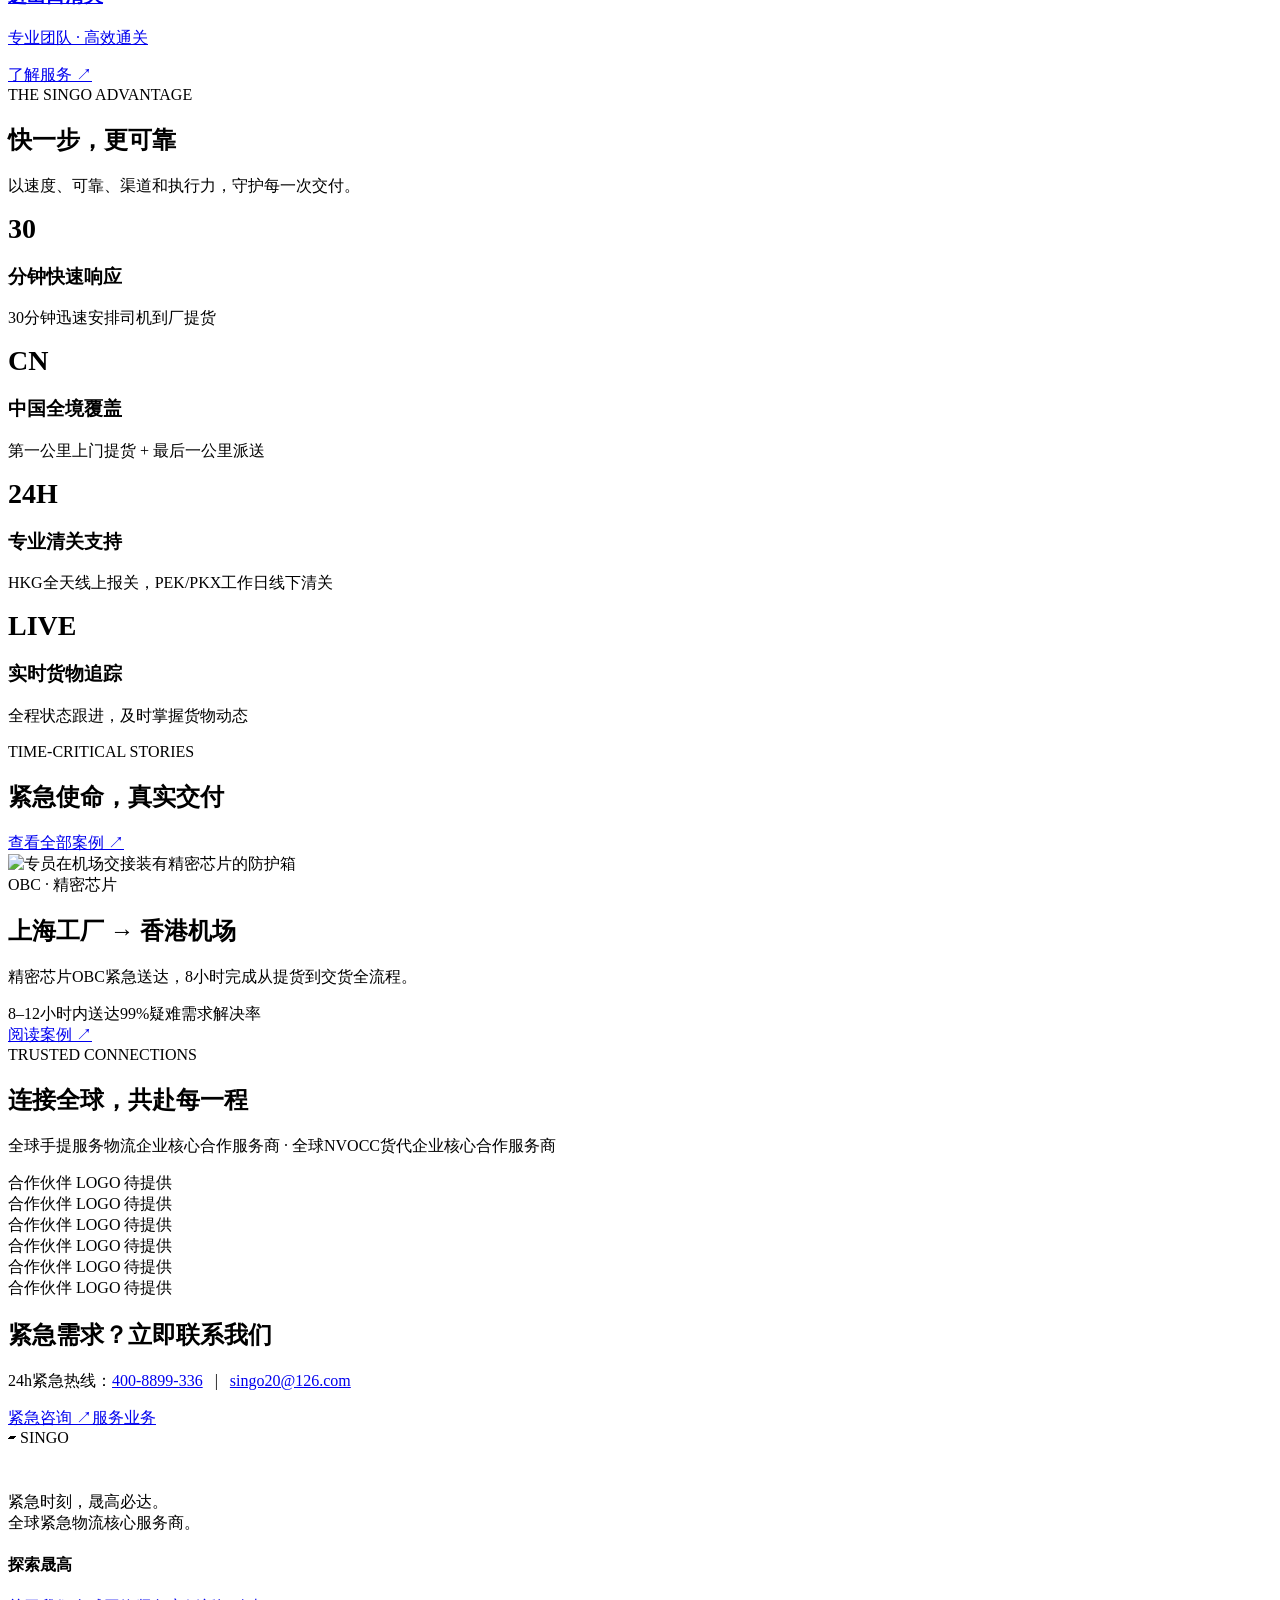
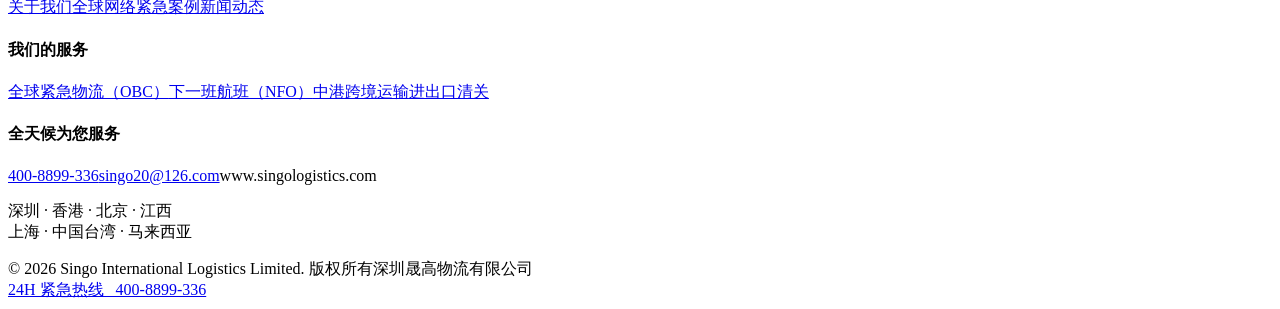
==== commit 9fb84a31: "Update Beijing office image" ====
--- a/public/index.html
+++ b/public/index.html
@@ -1 +1 @@
-<!doctype html><html lang="zh-CN"><head><meta charset="UTF-8"><meta name="viewport" content="width=device-width,initial-scale=1"><title>全球紧急物流核心服务商 | 晟高国际物流 Singo International Logistics</title><meta name="description" content="OBC专人携带、中港跨境运输、进出口清关与门到门配送，晟高为紧急需求提供24小时服务。"><link rel="icon" href="data:image/svg+xml,%3Csvg xmlns='http://www.w3.org/2000/svg' viewBox='0 0 32 32'%3E%3Crect width='32' height='32' rx='6' fill='%23e60012'/%3E%3Ctext x='7' y='25' fill='white' font-size='26' font-family='Arial' font-weight='bold'%3ES%3C/text%3E%3C/svg%3E"><link rel="stylesheet" href="/style.css"><script defer src="/content.js"></script><script defer src="/app.js"></script></head><body><div id="app"><div class="topbar"><div class="wrap"><span>紧急时刻，晟高必达</span><span>24H 紧急热线 &nbsp; <a href="tel:4008899336">400-8899-336</a></span></div></div><header><div class="wrap"><a href="/" class="logo"><img src="/assets/logo.png" alt="SINGO 晟高国际物流"></a><nav aria-label="主导航"><a href="/" class="active">首页</a><a href="/about" class="">关于我们</a><a href="/services" class="">服务业务</a><a href="/network" class="">全球网络</a><a href="/cases" class="">紧急案例</a><a href="/news" class="">新闻动态</a><a href="/contact" class="">联系我们</a></nav><button class="lang" onclick="switchLanguage()" aria-label="Switch to English"><b>中文</b> / EN</button><a href="/contact" class="btn">紧急咨询</a><button class="menu" aria-expanded="false" onclick="toggleMenu(this)" aria-label="打开菜单">☰</button></div></header><main id="main"><section class="hero"><div class="wrap"><div class="eyebrow">SINGO INTERNATIONAL LOGISTICS</div><h1 class="">全球紧急物流<br><em>核心服务商</em></h1><div class="subtitle">OBC专人携带 · 24小时响应 · 门到门送达</div><p class="slogan">紧急时刻，晟高必达</p><div class="actions"><a href="/contact" class="btn">紧急咨询 ↗</a><a href="/services" class="btn light">服务业务 →</a></div></div><div class="hero-index"><b>01</b> — SPEED WITHOUT COMPROMISE</div></section><section class="stats"><div class="wrap"><div class="stat"><strong>13<small>年行业深耕</small></strong><p>2012年成立 · 数据截至2025年</p></div><div class="stat"><strong>30<small>人专业团队</small></strong><p>全链路服务精英</p></div><div class="stat"><strong>5<small>大核心机场</small></strong><p>HKG / PEK / PKX / PVG / TPE</p></div><div class="stat"><strong>3400<small>万年度营业额</small></strong><p>2025年 · 持续增长中</p></div></div></section><section class="section "><div class="wrap"><div class="grid five"><div class="card promise"><svg class="icon" viewBox="0 0 24 24" fill="none" stroke="currentColor" stroke-linecap="round" stroke-linejoin="round" aria-hidden="true"><path d="M12 3a9 9 0 1 0 9 9 M12 7v5l4 2 M17 3h4v4 M21 3l-4 4"/></svg><h3>24小时响应</h3><p>全天候待命，快速响应紧急需求</p></div><div class="card promise"><svg class="icon" viewBox="0 0 24 24" fill="none" stroke="currentColor" stroke-linecap="round" stroke-linejoin="round" aria-hidden="true"><path d="M22 2 9 15 M22 2l-6 20-5-9-9-5Z"/></svg><h3>OBC专人携带</h3><p>专人随行携带，安全快捷全程可控</p></div><div class="card promise"><svg class="icon" viewBox="0 0 24 24" fill="none" stroke="currentColor" stroke-linecap="round" stroke-linejoin="round" aria-hidden="true"><path d="m3 7 9-5 9 5v10l-9 5-9-5V7 m0 0 9 5 9-5 M12 12v10 M7 4l10 6"/></svg><h3>门到门送达</h3><p>全球门到门服务，一站式无忧送达</p></div><div class="card promise"><svg class="icon" viewBox="0 0 24 24" fill="none" stroke="currentColor" stroke-linecap="round" stroke-linejoin="round" aria-hidden="true"><path d="M12 2 3 6v6c0 5 9 10 9 10s9-5 9-10V6Z m-5 10 3 3 7-7"/></svg><h3>紧急时刻，晟高必达</h3><p>使命必达，您的紧急物流专家</p></div><div class="card promise"><svg class="icon" viewBox="0 0 24 24" fill="none" stroke="currentColor" stroke-linecap="round" stroke-linejoin="round" aria-hidden="true"><path d="M21 12a9 9 0 1 1-18 0 9 9 0 0 1 18 0 M3 12h18 M12 3c-6 5-6 13 0 18 M12 3c6 5 6 13 0 18"/></svg><h3>全球网络覆盖</h3><p>覆盖全球主要国家和地区，本地化服务支持</p></div></div></div></section><section class="section gray"><div class="wrap"><div class="section-head"><div><div class="kicker">OUR SOLUTIONS</div><h2>每一份紧急，都有专业回应</h2><p>从中国出发，连接全球。为关键时刻提供可靠的物流支持。</p></div><a href="/services" class="text-link">全部服务 ↗</a></div><div class="grid three"><a href="/services#obc" class="service-card"><img class="service-card-image" src="/images/singo-obc.png" alt="OBC专员手提安全箱在机场准备航空急送" width="1672" height="941" loading="lazy"><div class="service-content"><span class="number">01 / SINGO SOLUTIONS</span><h3>全球紧急物流（OBC）</h3><p>专人携带 · 极速送达</p><span class="text-link">了解服务 ↗</span></div></a><a href="/services#nfo" class="service-card"><div class="placeholder"><img class="service-card-image" src="/images/singo-nfo.png" alt="NFO航空货物装载至航班，优先配载、快速启运" width="1672" height="941" loading="lazy"></div><div class="service-content"><span class="number">02 / SINGO SOLUTIONS</span><h3>下一班航班（NFO）</h3><p>优先配载 · 最快启运</p><span class="text-link">了解服务 ↗</span></div></a><a href="/services#customs" class="service-card"><div class="placeholder"><img class="service-card-image" src="/images/singo-customs.png" alt="清关工作人员核对货物与单证" width="1672" height="941" loading="lazy"></div><div class="service-content"><span class="number">03 / SINGO SOLUTIONS</span><h3>进出口清关</h3><p>专业团队 · 高效通关</p><span class="text-link">了解服务 ↗</span></div></a></div></div></section><section class="section "><div class="wrap"><div class="section-head"><div><div class="kicker">THE SINGO ADVANTAGE</div><h2>快一步，更可靠</h2><p>以速度、可靠、渠道和执行力，守护每一次交付。</p></div></div><div class="grid four"><div class="feature"><strong style="font-size:28px">30</strong><h3>分钟快速响应</h3><p>30分钟迅速安排司机到厂提货</p></div><div class="feature"><strong style="font-size:28px">CN</strong><h3>中国全境覆盖</h3><p>第一公里上门提货 + 最后一公里派送</p></div><div class="feature"><strong style="font-size:28px">24H</strong><h3>专业清关支持</h3><p>HKG全天线上报关，PEK/PKX工作日线下清关</p></div><div class="feature"><strong style="font-size:28px">LIVE</strong><h3>实时货物追踪</h3><p>全程状态跟进，及时掌握货物动态</p></div></div></div></section><section class="section gray"><div class="wrap"><div class="section-head"><div><div class="kicker">TIME-CRITICAL STORIES</div><h2>紧急使命，真实交付</h2></div><a href="/cases" class="text-link">查看全部案例 ↗</a></div><div class="case-banner"><div class="case-scene"><img src="/images/shanghai-hongkong-case.png" alt="专员在机场交接装有精密芯片的防护箱" width="1672" height="941" loading="lazy"></div><div class="case-copy"><span class="badge">OBC · 精密芯片</span><h2>上海工厂 → 香港机场</h2><p class="muted">精密芯片OBC紧急送达，8小时完成从提货到交货全流程。</p><div class="tags"><span class="badge">8–12小时内送达</span><span class="badge">99%疑难需求解决率</span></div><a href="/cases/precision-chips" class="text-link">阅读案例 ↗</a></div></div></div></section><section class="section "><div class="wrap"><div class="section-head"><div><div class="kicker">TRUSTED CONNECTIONS</div><h2>连接全球，共赴每一程</h2><p>全球手提服务物流企业核心合作服务商 · 全球NVOCC货代企业核心合作服务商</p></div></div><div class="partners"><div class="partner">合作伙伴 LOGO 待提供</div><div class="partner">合作伙伴 LOGO 待提供</div><div class="partner">合作伙伴 LOGO 待提供</div><div class="partner">合作伙伴 LOGO 待提供</div><div class="partner">合作伙伴 LOGO 待提供</div><div class="partner">合作伙伴 LOGO 待提供</div></div></div></section></main><section class="cta"><div class="wrap"><div><h2>紧急需求？立即联系我们</h2><p>24h紧急热线：<a href="tel:4008899336">400-8899-336</a> &nbsp; | &nbsp; <a href="mailto:singo20@126.com">singo20@126.com</a></p></div><div class="actions"><a href="/contact" class="btn white">紧急咨询 ↗</a><a href="/services" class="btn light">服务业务</a></div></div></section><footer><div class="wrap"><div class="footer-grid"><div><div class="wordmark"><span>▰</span> SINGO</div><p style="color:white;margin-top:8px">晟高国际物流</p><p>紧急时刻，晟高必达。<br>全球紧急物流核心服务商。</p></div><div><h4>探索晟高</h4><a href="/about" class="">关于我们</a><a href="/network" class="">全球网络</a><a href="/cases" class="">紧急案例</a><a href="/news" class="">新闻动态</a></div><div><h4>我们的服务</h4><a href="/services#obc" class="">全球紧急物流（OBC）</a><a href="/services#nfo" class="">下一班航班（NFO）</a><a href="/services#cross-border" class="">中港跨境运输</a><a href="/services#customs" class="">进出口清关</a></div><div><h4>全天候为您服务</h4><a href="tel:4008899336">400-8899-336</a><a href="mailto:singo20@126.com">singo20@126.com</a><span>www.singgou.net</span><p style="margin-top:16px">深圳 · 香港 · 北京 · 江西<br>上海 · 中国台湾 · 马来西亚</p></div></div><div class="copyright"><span>© 2026 Singo International Logistics Limited. 版权所有</span><span>深圳晟高物流有限公司</span></div></div></footer><a class="mobile-contact" href="tel:4008899336">24H 紧急热线 &nbsp; 400-8899-336</a></div></body></html>
+<!doctype html><html lang="zh-CN"><head><meta charset="UTF-8"><meta name="viewport" content="width=device-width,initial-scale=1"><title>全球紧急物流核心服务商 | 晟高国际物流 Singo International Logistics</title><meta name="description" content="OBC专人携带、中港跨境运输、进出口清关与门到门配送，晟高为紧急需求提供24小时服务。"><link rel="icon" href="data:image/svg+xml,%3Csvg xmlns='http://www.w3.org/2000/svg' viewBox='0 0 32 32'%3E%3Crect width='32' height='32' rx='6' fill='%23e60012'/%3E%3Ctext x='7' y='25' fill='white' font-size='26' font-family='Arial' font-weight='bold'%3ES%3C/text%3E%3C/svg%3E"><link rel="stylesheet" href="/style.css"><script defer src="/content.js"></script><script defer src="/app.js"></script></head><body><div id="app"><div class="topbar"><div class="wrap"><span>紧急时刻，晟高必达</span><span>24H 紧急热线 &nbsp; <a href="tel:4008899336">400-8899-336</a></span></div></div><header><div class="wrap"><a href="/" class="logo"><img src="/assets/logo.png" alt="SINGO 晟高国际物流"></a><nav aria-label="主导航"><a href="/" class="active">首页</a><a href="/about" class="">关于我们</a><a href="/services" class="">服务业务</a><a href="/network" class="">全球网络</a><a href="/cases" class="">紧急案例</a><a href="/news" class="">新闻动态</a><a href="/contact" class="">联系我们</a></nav><button class="lang" onclick="switchLanguage()" aria-label="Switch to English"><b>中文</b> / EN</button><a href="/contact" class="btn">紧急咨询</a><button class="menu" aria-expanded="false" onclick="toggleMenu(this)" aria-label="打开菜单">☰</button></div></header><main id="main"><section class="hero"><div class="wrap"><div class="eyebrow">SINGO INTERNATIONAL LOGISTICS</div><h1 class="">全球紧急物流<br><em>核心服务商</em></h1><div class="subtitle">OBC专人携带 · 24小时响应 · 门到门送达</div><p class="slogan">紧急时刻，晟高必达</p><div class="actions"><a href="/contact" class="btn">紧急咨询 ↗</a><a href="/services" class="btn light">服务业务 →</a></div></div><div class="hero-index"><b>01</b> — SPEED WITHOUT COMPROMISE</div></section><section class="stats"><div class="wrap"><div class="stat"><strong>13<small>年行业深耕</small></strong><p>2012年成立 · 数据截至2025年</p></div><div class="stat"><strong>30<small>人专业团队</small></strong><p>全链路服务精英</p></div><div class="stat"><strong>5<small>大核心机场</small></strong><p>HKG / PEK / PKX / PVG / TPE</p></div><div class="stat"><strong>3400<small>万年度营业额</small></strong><p>2025年 · 持续增长中</p></div></div></section><section class="section "><div class="wrap"><div class="grid five"><div class="card promise"><svg class="icon" viewBox="0 0 24 24" fill="none" stroke="currentColor" stroke-linecap="round" stroke-linejoin="round" aria-hidden="true"><path d="M12 3a9 9 0 1 0 9 9 M12 7v5l4 2 M17 3h4v4 M21 3l-4 4"/></svg><h3>24小时响应</h3><p>全天候待命，快速响应紧急需求</p></div><div class="card promise"><svg class="icon" viewBox="0 0 24 24" fill="none" stroke="currentColor" stroke-linecap="round" stroke-linejoin="round" aria-hidden="true"><path d="M22 2 9 15 M22 2l-6 20-5-9-9-5Z"/></svg><h3>OBC专人携带</h3><p>专人随行携带，安全快捷全程可控</p></div><div class="card promise"><svg class="icon" viewBox="0 0 24 24" fill="none" stroke="currentColor" stroke-linecap="round" stroke-linejoin="round" aria-hidden="true"><path d="m3 7 9-5 9 5v10l-9 5-9-5V7 m0 0 9 5 9-5 M12 12v10 M7 4l10 6"/></svg><h3>门到门送达</h3><p>全球门到门服务，一站式无忧送达</p></div><div class="card promise"><svg class="icon" viewBox="0 0 24 24" fill="none" stroke="currentColor" stroke-linecap="round" stroke-linejoin="round" aria-hidden="true"><path d="M12 2 3 6v6c0 5 9 10 9 10s9-5 9-10V6Z m-5 10 3 3 7-7"/></svg><h3>紧急时刻，晟高必达</h3><p>使命必达，您的紧急物流专家</p></div><div class="card promise"><svg class="icon" viewBox="0 0 24 24" fill="none" stroke="currentColor" stroke-linecap="round" stroke-linejoin="round" aria-hidden="true"><path d="M21 12a9 9 0 1 1-18 0 9 9 0 0 1 18 0 M3 12h18 M12 3c-6 5-6 13 0 18 M12 3c6 5 6 13 0 18"/></svg><h3>全球网络覆盖</h3><p>覆盖全球主要国家和地区，本地化服务支持</p></div></div></div></section><section class="section gray"><div class="wrap"><div class="section-head"><div><div class="kicker">OUR SOLUTIONS</div><h2>每一份紧急，都有专业回应</h2><p>从中国出发，连接全球。为关键时刻提供可靠的物流支持。</p></div><a href="/services" class="text-link">全部服务 ↗</a></div><div class="grid three"><a href="/services#obc" class="service-card"><img class="service-card-image" src="/images/singo-obc.png" alt="OBC专员手提安全箱在机场准备航空急送" width="1672" height="941" loading="lazy"><div class="service-content"><span class="number">01 / SINGO SOLUTIONS</span><h3>全球紧急物流（OBC）</h3><p>专人携带 · 极速送达</p><span class="text-link">了解服务 ↗</span></div></a><a href="/services#nfo" class="service-card"><div class="placeholder"><img class="service-card-image" src="/images/singo-nfo.png" alt="NFO航空货物装载至航班，优先配载、快速启运" width="1672" height="941" loading="lazy"></div><div class="service-content"><span class="number">02 / SINGO SOLUTIONS</span><h3>下一班航班（NFO）</h3><p>优先配载 · 最快启运</p><span class="text-link">了解服务 ↗</span></div></a><a href="/services#customs" class="service-card"><div class="placeholder"><img class="service-card-image" src="/images/singo-customs.png" alt="清关工作人员核对货物与单证" width="1672" height="941" loading="lazy"></div><div class="service-content"><span class="number">03 / SINGO SOLUTIONS</span><h3>进出口清关</h3><p>专业团队 · 高效通关</p><span class="text-link">了解服务 ↗</span></div></a></div></div></section><section class="section "><div class="wrap"><div class="section-head"><div><div class="kicker">THE SINGO ADVANTAGE</div><h2>快一步，更可靠</h2><p>以速度、可靠、渠道和执行力，守护每一次交付。</p></div></div><div class="grid four"><div class="feature"><strong style="font-size:28px">30</strong><h3>分钟快速响应</h3><p>30分钟迅速安排司机到厂提货</p></div><div class="feature"><strong style="font-size:28px">CN</strong><h3>中国全境覆盖</h3><p>第一公里上门提货 + 最后一公里派送</p></div><div class="feature"><strong style="font-size:28px">24H</strong><h3>专业清关支持</h3><p>HKG全天线上报关，PEK/PKX工作日线下清关</p></div><div class="feature"><strong style="font-size:28px">LIVE</strong><h3>实时货物追踪</h3><p>全程状态跟进，及时掌握货物动态</p></div></div></div></section><section class="section gray"><div class="wrap"><div class="section-head"><div><div class="kicker">TIME-CRITICAL STORIES</div><h2>紧急使命，真实交付</h2></div><a href="/cases" class="text-link">查看全部案例 ↗</a></div><div class="case-banner"><div class="case-scene"><img src="/images/shanghai-hongkong-case.png" alt="专员在机场交接装有精密芯片的防护箱" width="1672" height="941" loading="lazy"></div><div class="case-copy"><span class="badge">OBC · 精密芯片</span><h2>上海工厂 → 香港机场</h2><p class="muted">精密芯片OBC紧急送达，8小时完成从提货到交货全流程。</p><div class="tags"><span class="badge">8–12小时内送达</span><span class="badge">99%疑难需求解决率</span></div><a href="/cases/precision-chips" class="text-link">阅读案例 ↗</a></div></div></div></section><section class="section "><div class="wrap"><div class="section-head"><div><div class="kicker">TRUSTED CONNECTIONS</div><h2>连接全球，共赴每一程</h2><p>全球手提服务物流企业核心合作服务商 · 全球NVOCC货代企业核心合作服务商</p></div></div><div class="partners"><div class="partner">合作伙伴 LOGO 待提供</div><div class="partner">合作伙伴 LOGO 待提供</div><div class="partner">合作伙伴 LOGO 待提供</div><div class="partner">合作伙伴 LOGO 待提供</div><div class="partner">合作伙伴 LOGO 待提供</div><div class="partner">合作伙伴 LOGO 待提供</div></div></div></section></main><section class="cta"><div class="wrap"><div><h2>紧急需求？立即联系我们</h2><p>24h紧急热线：<a href="tel:4008899336">400-8899-336</a> &nbsp; | &nbsp; <a href="mailto:singo20@126.com">singo20@126.com</a></p></div><div class="actions"><a href="/contact" class="btn white">紧急咨询 ↗</a><a href="/services" class="btn light">服务业务</a></div></div></section><footer><div class="wrap"><div class="footer-grid"><div><div class="wordmark"><span>▰</span> SINGO</div><p style="color:white;margin-top:8px">晟高国际物流</p><p>紧急时刻，晟高必达。<br>全球紧急物流核心服务商。</p></div><div><h4>探索晟高</h4><a href="/about" class="">关于我们</a><a href="/network" class="">全球网络</a><a href="/cases" class="">紧急案例</a><a href="/news" class="">新闻动态</a></div><div><h4>我们的服务</h4><a href="/services#obc" class="">全球紧急物流（OBC）</a><a href="/services#nfo" class="">下一班航班（NFO）</a><a href="/services#cross-border" class="">中港跨境运输</a><a href="/services#customs" class="">进出口清关</a></div><div><h4>全天候为您服务</h4><a href="tel:4008899336">400-8899-336</a><a href="mailto:singo20@126.com">singo20@126.com</a><span>www.singologistics.com</span><p style="margin-top:16px">深圳 · 香港 · 北京 · 江西<br>上海 · 中国台湾 · 马来西亚</p></div></div><div class="copyright"><span>© 2026 Singo International Logistics Limited. 版权所有</span><span>深圳晟高物流有限公司</span></div></div></footer><a class="mobile-contact" href="tel:4008899336">24H 紧急热线 &nbsp; 400-8899-336</a></div></body></html>
